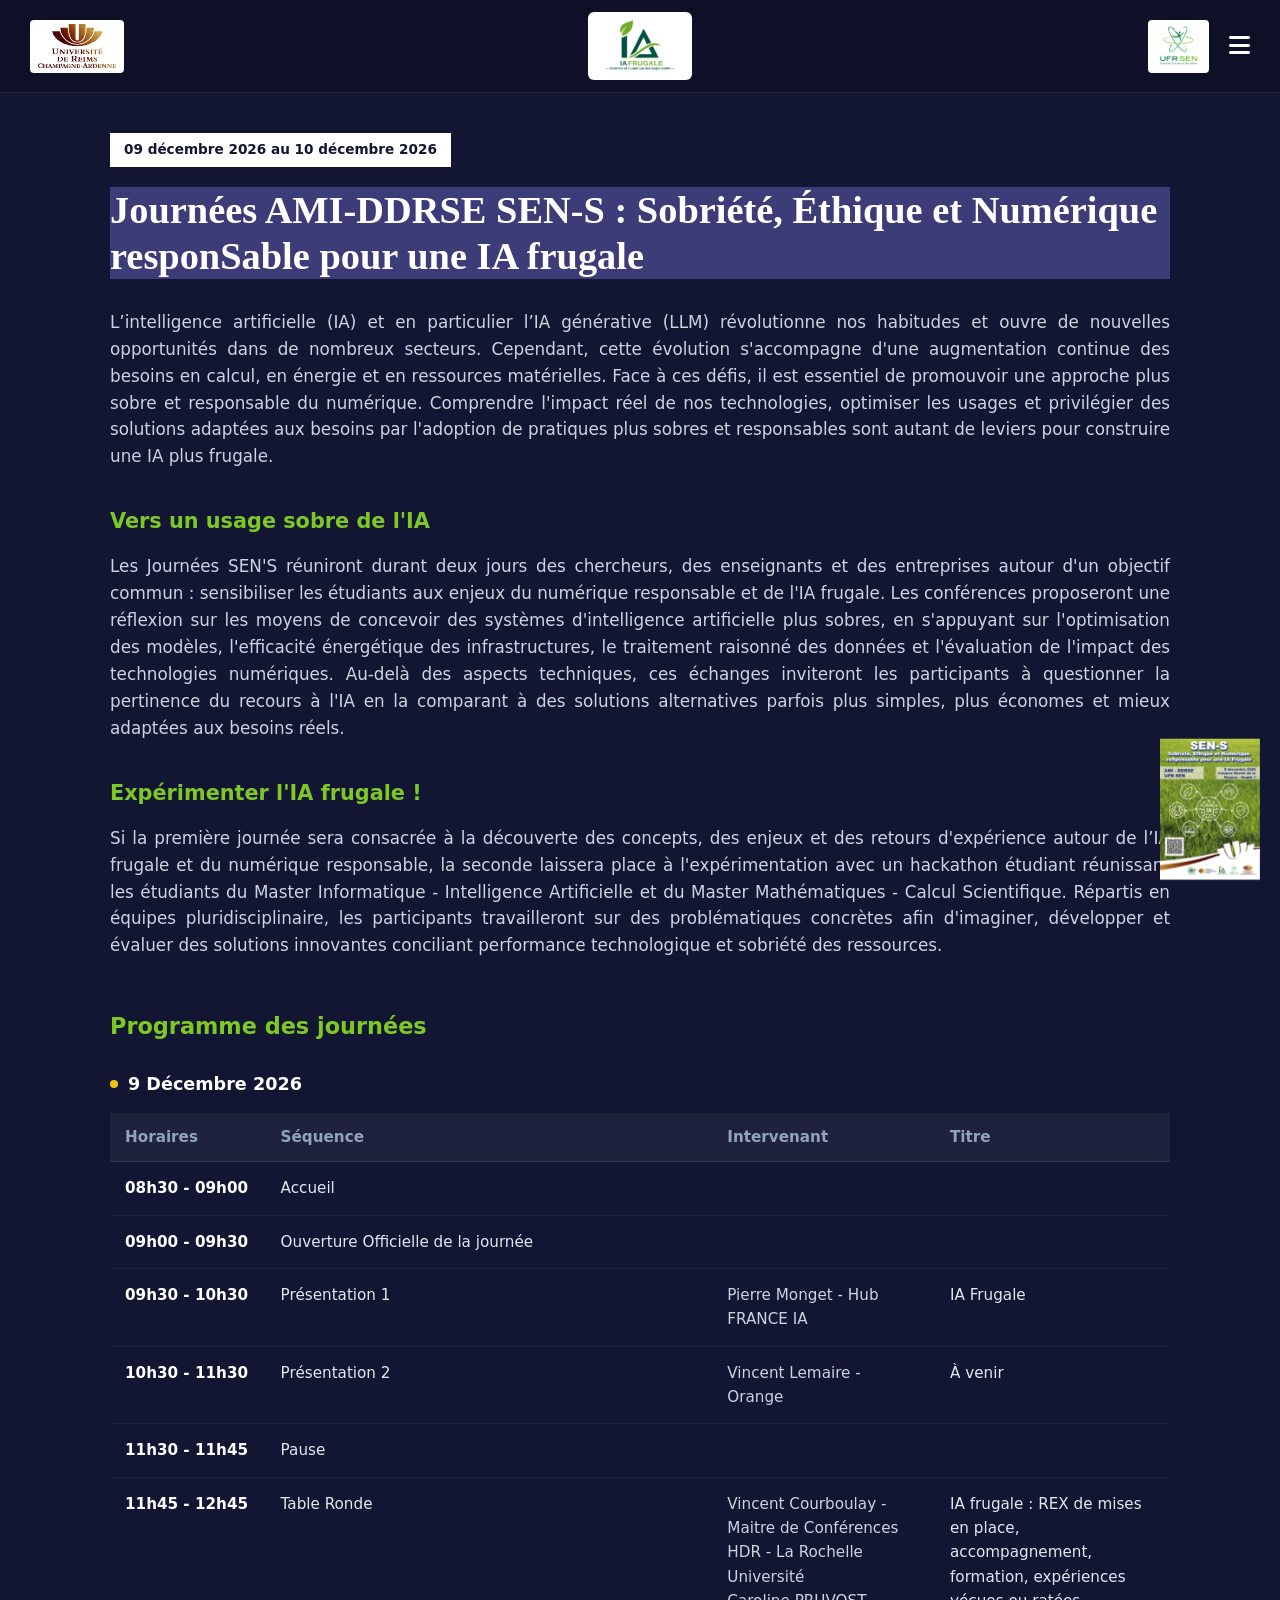
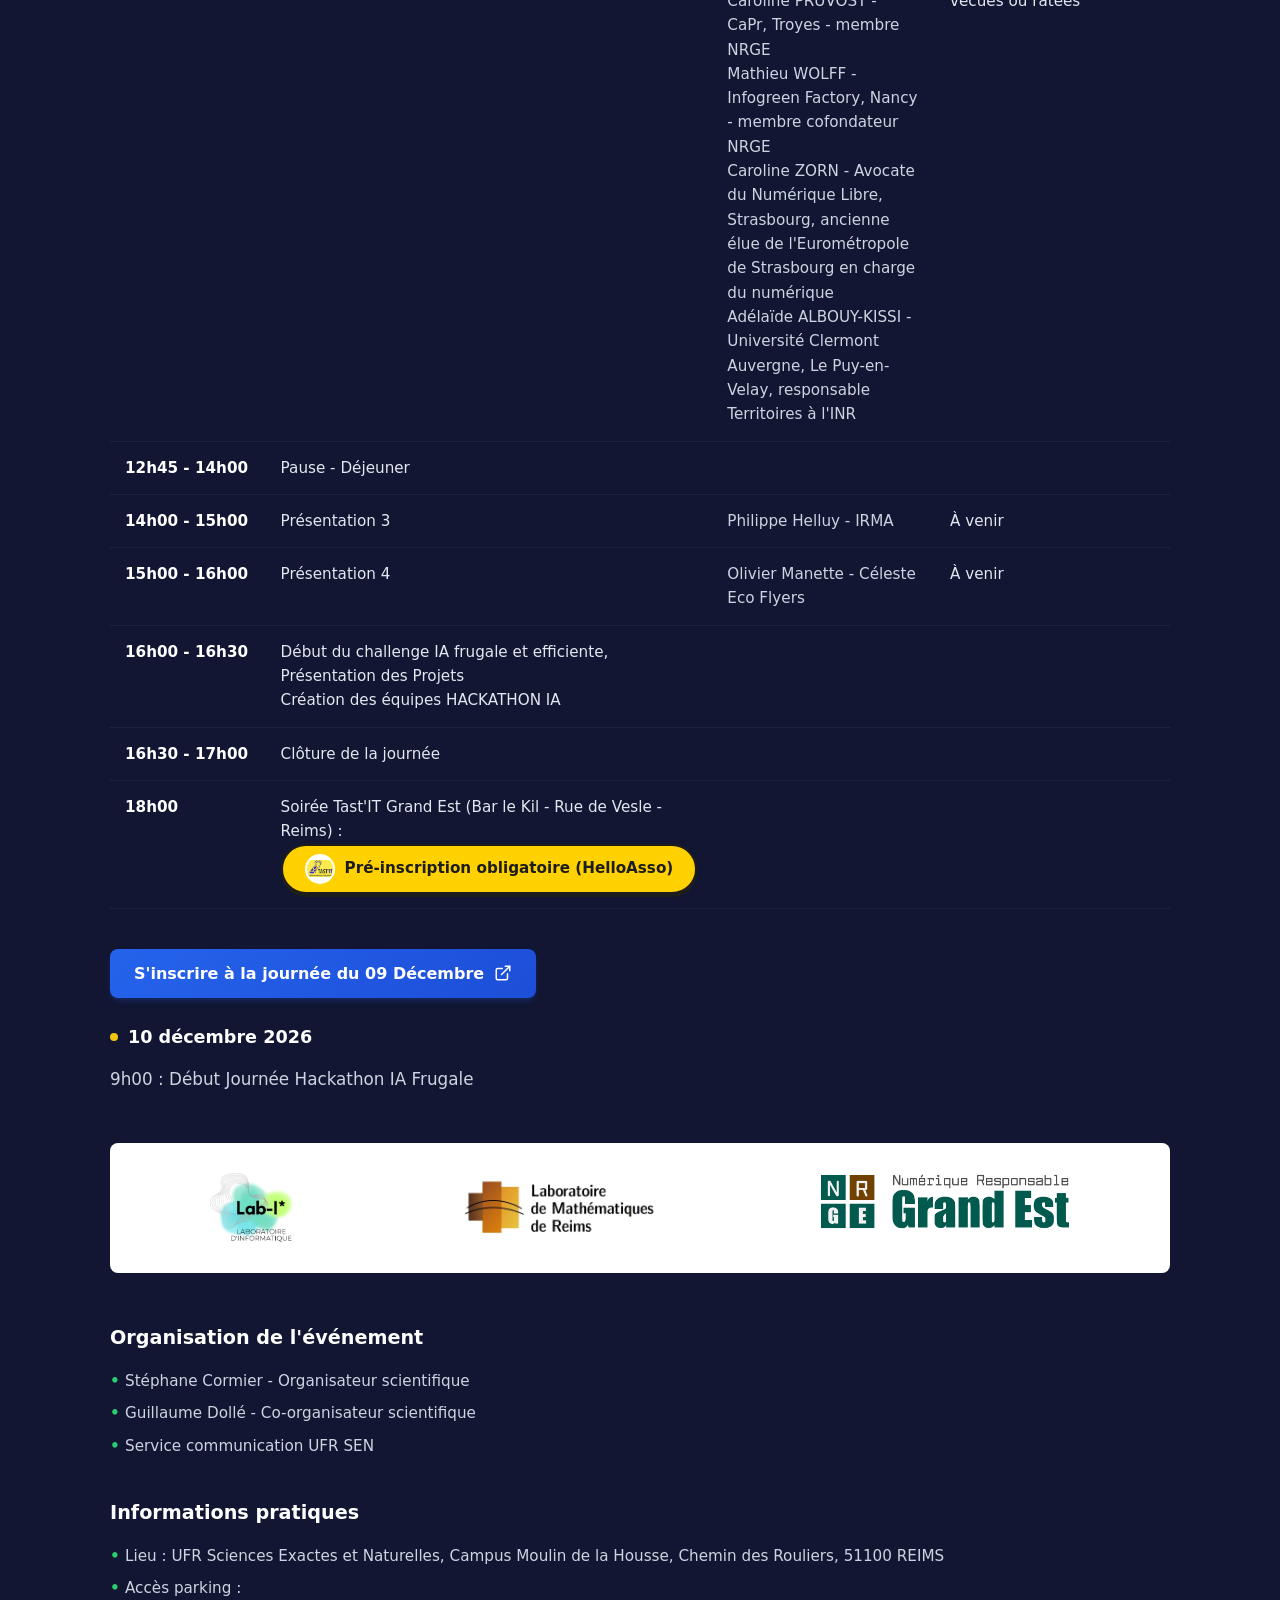
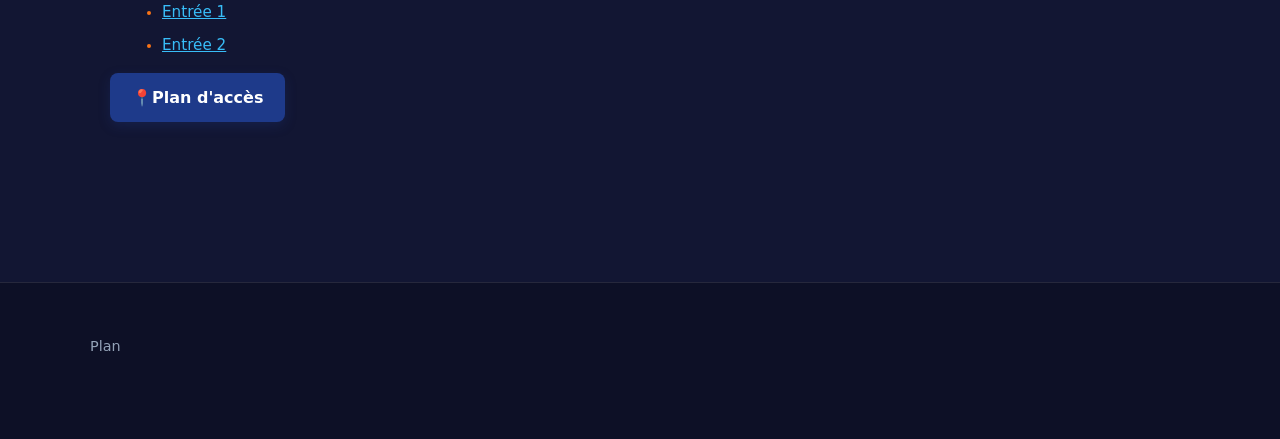
==== index.htm @ c3f1ac91 "Update index.htm" ====
<!DOCTYPE html>
<html lang="fr">
<head>
    <meta charset="UTF-8">
    <meta name="viewport" content="width=device-width, initial-scale=1.0">
    <title>Journées AMI SEN-S : Sobriété, Éthique et Numérique Responsable pour une IA Frugale</title>
    <link rel="stylesheet" href="https://cdnjs.cloudflare.com/ajax/libs/font-awesome/6.4.0/css/all.min.css">
    <link rel="preconnect" href="https://fonts.googleapis.com">
    <link rel="preconnect" href="https://fonts.gstatic.com" crossorigin>
    <link href="https://fonts.googleapis.com/css2?family=Montserrat:wght@700;800&family=Open+Sans:wght@600;700&display=swap" rel="stylesheet">
    
    <link rel="stylesheet" href="style.css">
    <link rel="stylesheet" href="style2.css">
</head>
<body>
 <img src="./9-decembre-2026-projet-sen-s.png" alt="Image animée" class="image-animee">
    <!-- En-tête : Logo URCA avec lien à gauche / Logo UFR SEN avec lien à droite -->
    <header>
 
        <div class="header-left">
            <a href="https://www.univ-reims.fr/" target="_blank" rel="noopener noreferrer" class="logo-link">
                <div class="logo-bg-light">
                    <img src="logoURCA.png" alt="Université de Reims Champagne-Ardenne" class="header-logo">
                </div>
            </a>
        </div>

        <div class="header-center">
            <div class="logo-bg-light">
                <img src="logo_journee.png" alt="IA Frugale - Sobriété et numérique écoresponsable" class="header-logo">
            </div>
        </div>
        
        <div class="header-right">
            <a href="https://www.univ-reims.fr/ufr-sciences-exactes-et-naturelles/" target="_blank" rel="noopener noreferrer" class="logo-link">
                <div class="logo-bg-light">
                    <img src="logoUFR.png" alt="UFR Sciences Exactes et Naturelles" class="header-logo">
                </div>
            </a>
            <div class="menu-icon"><i class="fa-solid fa-bars"></i></div>
        </div>
   
    </header>

    <!-- Fil d'ariane -->
   

    <!-- Contenu Principal -->
    <div class="container">
        <div class="date-badge">09 décembre 2026 au 10 décembre 2026</div>
        
        <h1 style="background-color: #3C3C78; font-family: Quicksand;">Journées AMI-DDRSE SEN-S : Sobriété, Éthique et Numérique responSable pour une IA frugale</h1>

        <p class="intro-text">
        L’intelligence artificielle (IA) et en particulier l’IA générative (LLM) révolutionne nos habitudes et ouvre de nouvelles opportunités dans de nombreux secteurs. Cependant, cette évolution s'accompagne d'une augmentation continue des besoins en calcul, en énergie et en ressources matérielles. Face à ces défis, il est essentiel de promouvoir une approche plus sobre et responsable du numérique. Comprendre l'impact réel de nos technologies, optimiser les usages et privilégier des solutions adaptées aux besoins par l'adoption de pratiques plus sobres et responsables sont autant de leviers pour construire une IA plus frugale.   
        </p>

        <h2 class="section-subtitle">Vers un usage sobre de l'IA</h2>

        <p class="intro-text">
        Les Journées SEN'S réuniront durant deux jours des chercheurs, des enseignants et des entreprises autour d'un objectif commun : sensibiliser les étudiants aux enjeux du numérique responsable et de l'IA frugale. Les conférences proposeront une réflexion sur les moyens de concevoir des systèmes d'intelligence artificielle plus sobres, en s'appuyant sur l'optimisation des modèles, l'efficacité énergétique des infrastructures, le traitement raisonné des données et l'évaluation de l'impact des technologies numériques. Au-delà des aspects techniques, ces échanges inviteront les participants à questionner la pertinence du recours à l'IA en la comparant à des solutions alternatives parfois plus simples, plus économes et mieux adaptées aux besoins réels.

        </p>

        <h2 class="section-subtitle">Expérimenter l'IA frugale !</h2>

        <p class="intro-text">
            Si la première journée sera consacrée à la découverte des concepts, des enjeux et des retours d'expérience autour de l’IA frugale et du numérique responsable, la seconde laissera place à l'expérimentation avec un hackathon étudiant réunissant les étudiants du Master Informatique - Intelligence Artificielle et du Master Mathématiques - Calcul Scientifique. Répartis en équipes pluridisciplinaire, les participants travailleront sur des problématiques concrètes afin d'imaginer, développer et évaluer des solutions innovantes conciliant performance technologique et sobriété des ressources.
        </p>

        <!-- Programme -->
        <h2 class="schedule-title">Programme des journées</h2>

        <div class="day-heading">9 Décembre 2026</div>
        <div class="table-container">
            <table>
                <thead>
                    <tr>
                        <th>Horaires</th>
                        <th>Séquence</th>
                        <th>Intervenant</th>
                        <th>Titre</th>
                    </tr>
                </thead>
                <tbody>
                    <tr>
                        <td class="col-horaires">08h30 - 09h00</td>
                        <td class="col-sequence">Accueil</td>
                        <td class="col-intervenant"></td>
                        <td class="col-titre"></td>
                    </tr>
                    <tr>
                        <td class="col-horaires">09h00 - 09h30</td>
                        <td class="col-sequence">Ouverture Officielle de la journée</td>
                        <td class="col-intervenant"></td>
                        <td class="col-titre"></td>
                    </tr>
                    <tr>
                        <td class="col-horaires">09h30 - 10h30</td>
                        <td class="col-sequence">Présentation 1</td>
                        <td class="col-intervenant">Pierre Monget - Hub FRANCE IA</td>
                        <td class="col-titre">IA Frugale</td>
                    </tr>
                    <tr>
                        <td class="col-horaires">10h30 - 11h30</td>
                        <td class="col-sequence">Présentation 2</td>
                        <td class="col-intervenant">Vincent Lemaire - Orange</td>
                        <td class="col-titre">À venir</td>
                    </tr>
                    <tr>
                        <td class="col-horaires">11h30 - 11h45</td>
                        <td class="col-sequence">Pause</td>
                        <td class="col-intervenant"></td>
                        <td class="col-titre"></td>
                    </tr>
                    <tr>
                        <td class="col-horaires">11h45 - 12h45</td>
                        <td class="col-sequence">Table Ronde</td>
                        <td class="col-intervenant">
                            Vincent Courboulay - Maitre de Conférences HDR  - La Rochelle Université
                            <br>Caroline PRUVOST - CaPr, Troyes - membre NRGE
                            <br>Mathieu WOLFF - Infogreen Factory, Nancy - membre cofondateur NRGE
                            <br>Caroline ZORN - Avocate du Numérique Libre, Strasbourg, ancienne élue de l'Eurométropole de Strasbourg en charge du numérique
                            <br>Adélaïde ALBOUY-KISSI - Université Clermont Auvergne, Le Puy-en-Velay, responsable Territoires à l'INR 
                        </td>
                        <td class="col-titre">IA frugale : REX de mises en place, accompagnement, formation, expériences vécues ou ratées</td>
                    </tr>
                    <tr>
                        <td class="col-horaires">12h45 - 14h00</td>
                        <td class="col-sequence">Pause - Déjeuner</td>
                        <td class="col-intervenant"></td>
                        <td class="col-titre"></td>
                    </tr>
                    <tr>
                        <td class="col-horaires">14h00 - 15h00</td>
                        <td class="col-sequence">Présentation 3</td>
                        <td class="col-intervenant">Philippe Helluy - IRMA</td>
                        <td class="col-titre">À venir</td>
                    </tr>
                    <tr>
                        <td class="col-horaires">15h00 - 16h00</td>
                        <td class="col-sequence">Présentation 4</td>
                        <td class="col-intervenant">Olivier Manette - Céleste Eco Flyers</td>
                        <td class="col-titre">À venir</td>
                    </tr>
                    <tr>
                        <td class="col-horaires">16h00 - 16h30</td>
                        <td class="col-sequence">Début du challenge IA frugale et efficiente, Présentation des Projets<br>Création des équipes HACKATHON IA</td>
                        <td class="col-intervenant"></td>
                        <td class="col-titre"></td>
                    </tr>
                    <tr>
                        <td class="col-horaires">16h30 - 17h00</td>
                        <td class="col-sequence">Clôture de la journée</td>
                        <td class="col-intervenant"></td>
                        <td class="col-titre"></td>
                    </tr>
                    <tr>
                        <td class="col-horaires">18h00</td>
                        <td class="col-sequence">Soirée Tast'IT Grand Est (Bar le Kil - Rue de Vesle - Reims) : 
                        

<a href="https://www.helloasso.com/associations/time-for-a-sustainable-it/evenements/tast-it-grand-est-3"
     target="_blank"
     rel="noopener noreferrer"
     class="btn-tastit">
    <img src="./girafe-tastit.png" alt="Mascotte girafe Tast'IT">
       <span class="btn-tastit-sub">Pré-inscription obligatoire (HelloAsso)</span>
  </a>
                            
                        <td class="col-intervenant"></td>
                        <td class="col-titre"></td>
                    </tr>
                </tbody>
            </table>
        </div>
<a href="https://enquete.univ-reims.fr/limesurvey/index.php/448186?lang=fr" 
   target="_blank" 
   rel="noopener noreferrer" 
   class="btn-enquete">
   <span>S'inscrire à la journée du 09 Décembre</span>
   <svg xmlns="http://www.w3.org/2000/svg" width="18" height="18" viewBox="0 0 24 24" fill="none" stroke="currentColor" stroke-width="2" stroke-linecap="round" stroke-linejoin="round">
     <path d="M18 13v6a2 2 0 0 1-2 2H5a2 2 0 0 1-2-2V8a2 2 0 0 1 2-2h6"></path>
     <polyline points="15 3 21 3 21 9"></polyline>
     <line x1="10" y1="14" x2="21" y2="3"></line>
   </svg>
</a>

        
 <div class="day-heading">10 décembre 2026</div>
        <p class="intro-text" style="margin-bottom: 30px;">9h00 : Début Journée Hackathon IA Frugale</p>
        <!-- Section Partenaires -->
        <div class="partners-section">
            <img src="logolabi.png" alt="Lab-I* Laboratoire d'Informatique" class="partner-logo">
            <img src="logolmr.jpg" alt="Laboratoire de Mathématiques de Reims" class="partner-logo">
            <img src="logoNRGE.png" alt="Numérique Responsable Grand Est" class="partner-logo">
        </div>

       

        <!-- Section Organisation -->
        <div class="org-section">
            <h3>Organisation de l'événement</h3>
            <ul>
                <li>Stéphane Cormier - Organisateur scientifique</li>
                <li>Guillaume Dollé - Co-organisateur scientifique</li>
                <li>Service communication UFR SEN</li>
            </ul>
        </div>
  
   <div class="org-section">
     <h3>Informations pratiques</h3>
      <ul> 
          <li>Lieu : UFR Sciences Exactes et Naturelles, Campus Moulin de la Housse, Chemin des Rouliers, 51100 REIMS</li>
          <li>Accès parking : 
          <ul class="liste-parking">
                  <li><a href = "https://maps.app.goo.gl/YsEY8Cx8yg6UQofa6" 
                          target="_blank" 
                          rel="noopener noreferrer">
                        Entrée 1</a> </li>
                  <li><a href = "https://maps.app.goo.gl/b4eUsHEnanVNLaHU6" 
                          target="_blank" 
                          rel="noopener noreferrer">
                        Entrée 2</a> </li>
              </ul>    
          </li>
      </ul>

      <div style="margin-top: 16px; margin-bottom: 24px;">
            <a 
                href="https://maps.app.goo.gl/tg1sEZg2FBf4mPJr6"
                target="_blank" 
                rel="noopener noreferrer" 
                class="btn-plan-acces"
            > 📍Plan d'accès </a>
      </div>
      
 </div>
      </div>
    <!-- Pied de page -->
    <footer>
        <div class="footer-content">
            <div class="footer-col">
                <ul>
                    <!--<li><a href="#">Contact</a></li>-->
                    <li><a target="_blank"
                    href="https://www.univ-reims.fr/ufrsciences/media-files/51097/plan-masse-moulin-de-la-housse-31_08_23.pdf" title="Plan">Plan</a></li>
                    <!--<li><a href="#">Organigramme</a></li>
                    <li><a href="#">Mentions Légales</a></li>-->
                </ul>
            </div>
            <div class="footer-col">
                <ul>
                 <!--   <li><a href="#">Accessibilité</a></li>
                    <li><a href="#">Cookies</a></li>
                    <li><a href="#">Gérer les cookies</a></li>
                    <li><a href="#">Données personnelles</a></li>  -->
                </ul>
            </div>
             <!--<div class="footer-col social-col">
               <div class="social-title">Suivez-nous</div>
                <div class="social-icons">
                    <a href="#" aria-label="Facebook"><i class="fa-brands fa-facebook-f"></i></a>
                    <a href="#" aria-label="Instagram"><i class="fa-brands fa-instagram"></i></a>
                    <a href="#" aria-label="LinkedIn"><i class="fa-brands fa-linkedin-in"></i></a> 
                </div>
            </div> -->
        </div>
       
    </footer>

</body>
</html>
---- style.css ----
:root {
    --bg-dark: #121633;
    --bg-darker: #0d1026;
    --accent-green: #2ecc71;
    --accent-emerald: #10b981;
    --text-light: #ffffff;
    --text-gray: #cbd5e1;
}

* {
    margin: 0;
    padding: 0;
    box-sizing: border-box;
    font-family: system-ui, -apple-system, BlinkMacSystemFont, "Segoe UI", Roboto, Oxygen, Ubuntu, Cantarell, sans-serif;
}

body {
    background-color: var(--bg-dark);
    color: var(--text-light);
    line-height: 1.6;
}

/* En-tête : Logo URCA à gauche / Contenu au centre / Logo UFR SEN à droite */
header {
    background-color: var(--bg-darker);
    padding: 12px 30px;
    display: grid;
    grid-template-columns: 1fr auto 1fr;
    align-items: center;
    gap: 20px;
    border-bottom: 1px solid rgba(255, 255, 255, 0.1);
}

.header-left {
    display: flex;
    align-items: center;
    justify-self: start;
}

.header-center {
    display: flex;
    align-items: center;
    justify-content: center;
    text-align: center;
}

.header-right {
    display: flex;
    align-items: center;
    justify-self: end;
    gap: 20px;
}

/* Styles pour les liens sur les logos */
.logo-link {
    display: inline-block;
    text-decoration: none;
    transition: transform 0.2s ease, opacity 0.2s ease;
}

.logo-link:hover {
    transform: scale(1.03);
    opacity: 0.95;
}

.header-logo {
    height: 45px;
    width: auto;
    object-fit: contain;
}

/* Conteneur blanc pour les logos */
.logo-bg-light {
    background-color: #ffffff;
    padding: 4px 8px;
    border-radius: 4px;
    display: flex;
    align-items: center;
}

.header-center .logo-bg-light {
    padding: 6px 10px;
    border-radius: 6px;
}

.header-center .header-logo {
    height: 56px;
    width: auto;
    object-fit: contain;
}




.menu-icon {
    font-size: 1.5rem;
    cursor: pointer;
    color: var(--text-light);
}




/* Fil d'ariane */
.breadcrumb {
    background-color: var(--bg-darker);
    padding: 10px 30px;
    font-size: 0.85rem;
    color: #94a3b8;
    border-bottom: 1px solid rgba(255, 255, 255, 0.05);
}

.breadcrumb a {
    color: #94a3b8;
    text-decoration: none;
}

.breadcrumb a:hover {
    text-decoration: underline;
}

/* Conteneur principal */
.container {
    max-width: 1100px;
    margin: 0 auto;
    padding: 40px 20px;
}

/* Badge Date */
.date-badge {
    background-color: #ffffff;
    color: var(--bg-dark);
    padding: 6px 14px;
    font-size: 0.85rem;
    font-weight: 700;
    display: inline-block;
    margin-bottom: 20px;
}

/* Titres */
h1 {
    font-size: 2.4rem;
    font-weight: 800;
    line-height: 1.2;
    margin-bottom: 30px;
    color: var(--text-light);
}

.intro-text {
    font-size: 1.05rem;
    color: var(--text-gray);
    margin-bottom: 25px;
    text-align: justify;
}

h2.section-subtitle {
    font-size: 1.3rem;
    color: #7ec826;
    margin: 35px 0 15px 0;
    font-weight: 700;
}

/* Programme */
.schedule-title {
    color: #7ec826;
    font-size: 1.4rem;
    margin: 50px 0 20px 0;
    font-weight: 700;
}

.day-heading {
    font-size: 1.1rem;
    margin: 25px 0 15px 0;
    color: #ffffff;
    font-weight: 600;
    display: flex;
    align-items: center;
    gap: 10px;
}

.day-heading::before {
    content: "";
    display: inline-block;
    width: 8px;
    height: 8px;
    background-color: #f1c40f; /* Jaune */
    border-radius: 50%;
}

/* Tableau */
.table-container {
    width: 100%;
    overflow-x: auto;
    margin-bottom: 40px;
}

table {
    width: 100%;
    border-collapse: collapse;
    text-align: left;
    font-size: 0.95rem;
}

th {
    background-color: rgba(255, 255, 255, 0.05);
    color: #94a3b8;
    padding: 12px 15px;
    font-weight: 600;
    border-bottom: 1px solid rgba(255, 255, 255, 0.1);
}

td {
    padding: 14px 15px;
    border-bottom: 1px solid rgba(255, 255, 255, 0.05);
    vertical-align: top;
    color: #e2e8f0;
}

tr:hover td {
    background-color: rgba(255, 255, 255, 0.02);
}

.col-horaires {
    white-space: nowrap;
    font-weight: 600;
    color: var(--text-light);
    width: 15%;
}

.col-sequence {
    width: 25%;
}

.col-intervenant {
    width: 30%;
    color: #cbd5e1;
}

.col-titre {
    width: 30%;
}

/* Section Partenaires */
.partners-section {
    display: flex;
    justify-content: space-around;
    align-items: center;
    background-color: #ffffff;
    padding: 30px;
    border-radius: 8px;
    margin: 50px 0;
    gap: 20px;
    flex-wrap: wrap;
}

.partner-logo {
    max-height: 70px;
    width: auto;
    object-fit: contain;
}

/* Organisation */
.org-section {
    margin: 40px 0;
}

.org-section h3 {
    font-size: 1.2rem;
    margin-bottom: 15px;
    color: var(--text-light);
}

.org-section ul {
    list-style-type: none;
    padding-left: 0;
}

.org-section li {
    margin-bottom: 8px;
    color: var(--text-gray);
    font-size: 0.95rem;
}

.org-section li::before {
    content: "• ";
    color: var(--accent-green);
    font-weight: bold;
}

.org-section ul.liste-parking {
    list-style-type: disc;
    list-style-position: outside;
    padding-left: 36px;
    margin-left: 16px;
}

.org-section ul.liste-parking li {
    display: list-item;
}

.org-section ul.liste-parking li::marker {
    color: #f97316; /* Petite puce orange */
    font-size: 0.9em;
}

.org-section ul.liste-parking li::before {
    content: none;
}

.org-section ul.liste-parking a {
    color: #38bdf8;
    text-decoration: underline;
}

.org-section ul.liste-parking a:hover {
    color: #ffffff;
}

/* Boutons */
.btn-enquete {
    display: inline-flex;
    align-items: center;
    gap: 10px;
    background: linear-gradient(135deg, #2563eb 0%, #1d4ed8 100%);
    color: #ffffff !important;
    font-size: 16px;
    font-weight: 600;
    text-decoration: none !important;
    padding: 12px 24px;
    border-radius: 8px;
    box-shadow: 0 4px 6px -1px rgba(37, 99, 235, 0.2), 0 2px 4px -1px rgba(37, 99, 235, 0.1);
    transition: all 0.25s ease;
}

.btn-enquete:hover {
    background: linear-gradient(135deg, #1d4ed8 0%, #1e40af 100%);
    transform: translateY(-2px);
    box-shadow: 0 10px 15px -3px rgba(37, 99, 235, 0.3), 0 4px 6px -2px rgba(37, 99, 235, 0.15);
}

.btn-enquete:active {
    transform: translateY(0);
}

.btn-enquete svg {
    transition: transform 0.25s ease;
}

.btn-enquete:hover svg {
    transform: translate(2px, -2px);
}

.btn-plan-acces {
    display: inline-flex;
    align-items: center;
    gap: 8px;
    padding: 12px 22px;
    background-color: #1e3a8a;
    color: #ffffff;
    font-size: 1rem;
    font-weight: 600;
    text-decoration: none;
    border-radius: 8px;
    box-shadow: 0 4px 12px rgba(30, 58, 138, 0.25);
    transition: transform 0.15s ease, background-color 0.2s ease, box-shadow 0.2s ease;
}

.btn-plan-acces:hover {
    background-color: #172554;
    transform: translateY(-2px);
    box-shadow: 0 6px 16px rgba(30, 58, 138, 0.35);
}

.btn-plan-acces:active {
    transform: translateY(0);
}

/* Pied de page */
footer {
    background-color: var(--bg-darker);
    padding: 50px 30px 30px 30px;
    border-top: 1px solid rgba(255, 255, 255, 0.1);
    margin-top: 80px;
}

.footer-content {
    max-width: 1100px;
    margin: 0 auto;
    display: grid;
    grid-template-columns: 1fr 1fr 1fr;
    gap: 40px;
    margin-bottom: 40px;
}

.footer-col ul {
    list-style: none;
}

.footer-col li {
    margin-bottom: 10px;
}

.footer-col a {
    color: #94a3b8;
    text-decoration: none;
    font-size: 0.9rem;
    transition: color 0.2s;
}

.footer-col a:hover {
    color: var(--text-light);
    text-decoration: underline;
}

.social-col {
    display: flex;
    flex-direction: column;
    align-items: flex-end;
}

.social-title {
    font-size: 0.9rem;
    color: #94a3b8;
    margin-bottom: 15px;
}

.social-icons {
    display: flex;
    gap: 12px;
}

.social-icons a {
    display: inline-flex;
    justify-content: center;
    align-items: center;
    width: 36px;
    height: 36px;
    background-color: #212852;
    color: #ffffff;
    border-radius: 50%;
    text-decoration: none;
    font-size: 0.9rem;
    transition: background-color 0.2s;
}

.social-icons a:hover {
    background-color: var(--accent-green);
    color: var(--bg-dark);
}

.footer-bottom {
    text-align: center;
    font-size: 0.8rem;
    color: #64748b;
    border-top: 1px solid rgba(255, 255, 255, 0.05);
    padding-top: 20px;
}

/* Responsive */
@media (max-width: 768px) {
    header {
        grid-template-columns: 1fr;
        justify-items: center;
        text-align: center;
        padding: 15px 20px;
    }
    .header-left,
    .header-right {
        justify-self: center;
    }
    .footer-content {
        grid-template-columns: 1fr;
        gap: 20px;
    }
    .social-col {
        align-items: flex-start;
    }
    h1 {
        font-size: 1.8rem;
    }
}
---- style2.css ----
body {
      margin: 0;
      min-height: 100vh;
      font-family: sans-serif;
      overflow-x: hidden; /* Évite l'apparition d'une barre de défilement horizontale */
    }

    .image-animee {
      position: fixed;
      width: 250px; /*150px; /* Largeur de votre image */
      height: auto;
      z-index: 1000;

      /* Durée totale de 3s pour bien voir les deux étapes du L */
      animation: trajectoireEnL 4s ease-in-out forwards;
    }
 @media (max-width: 1366px) {
        .image-animee {
          width: 100px;
        }
      }

  @media (max-width: 768px) {
        .image-animee {
          width: 80px;
        }
      }


    @keyframes trajectoireEnL {
      /* ÉTAPE 1 : Départ tout en haut au centre (hors écran) */
      0% {
        top: 0;
        left: 50%;
        transform: translate(-50%, -100%);
        opacity: 0;
      }
      10% {
        opacity: 1;
      }

      /* ÉTAPE 2 : Arrivée en bas, toujours au centre (le coin du L) */
      55% {
        top: calc(100vh - 20px); /* Descend tout en bas (à 20px du bord) */
        left: 50%;               /* Reste parfaitement centrée horizontalement */
        transform: translate(-50%, -100%);
        opacity: 1;
      }

      /* ÉTAPE 3 : Glissement vers la droite tout en restant en bas */
      100% {
        top: calc(100vh - 20px); /* Reste tout en bas */
        left: calc(100vw - 20px); /* Va jusqu'au bord droit (à 20px du bord) */
        transform: translate(-100%, -100%); /* Cale le coin droit de l'image */
        opacity: 1;
      }
    }
.tastit-row {
    display: inline-flex;
    align-items: center;
    gap: 14px;
    white-space: nowrap;
  }

  .btn-tastit {
    display: inline-flex;
    align-items: center;
    justify-content: center;
    gap: 10px;
    padding: 8px 22px;
    min-width: max-content;
    white-space: nowrap; /* Empêche le texte du bouton de passer sur 2 lignes */
    background-color: #FFD100;
    color: #1D1D1B;
    font-family: 'Montserrat', 'Open Sans', sans-serif;
    font-weight: 800;
    font-size: 0.95rem;
    line-height: 1;
    text-decoration: none;
    border-radius: 50px;
    border: 2px solid #1D1D1B;
    box-shadow: 0 3px 0 #1D1D1B;
    transition: transform 0.15s ease, background-color 0.15s ease, box-shadow 0.15s ease;
  }

  .btn-tastit:hover,
  .btn-tastit:focus-visible {
    background-color: #FFE047;
    transform: translateY(-1px);
    box-shadow: 0 4px 0 #1D1D1B;
    color: #1D1D1B;
    text-decoration: none;
  }

  .btn-tastit:active {
    transform: translateY(2px);
    box-shadow: 0 1px 0 #1D1D1B;
  }

  .btn-tastit img {
    width: 30px;
    height: 30px;
    object-fit: contain;
    border-radius: 50%;
    background-color: #FFFFFF;
    padding: 2px;
    flex-shrink: 0;
  }

  /* Sur très petit écran (mobile), autorise le retour à la ligne pour ne pas casser le tableau */
  @media (max-width: 640px) {
    .tastit-row {
      flex-wrap: wrap;
      white-space: normal;
    }
  }
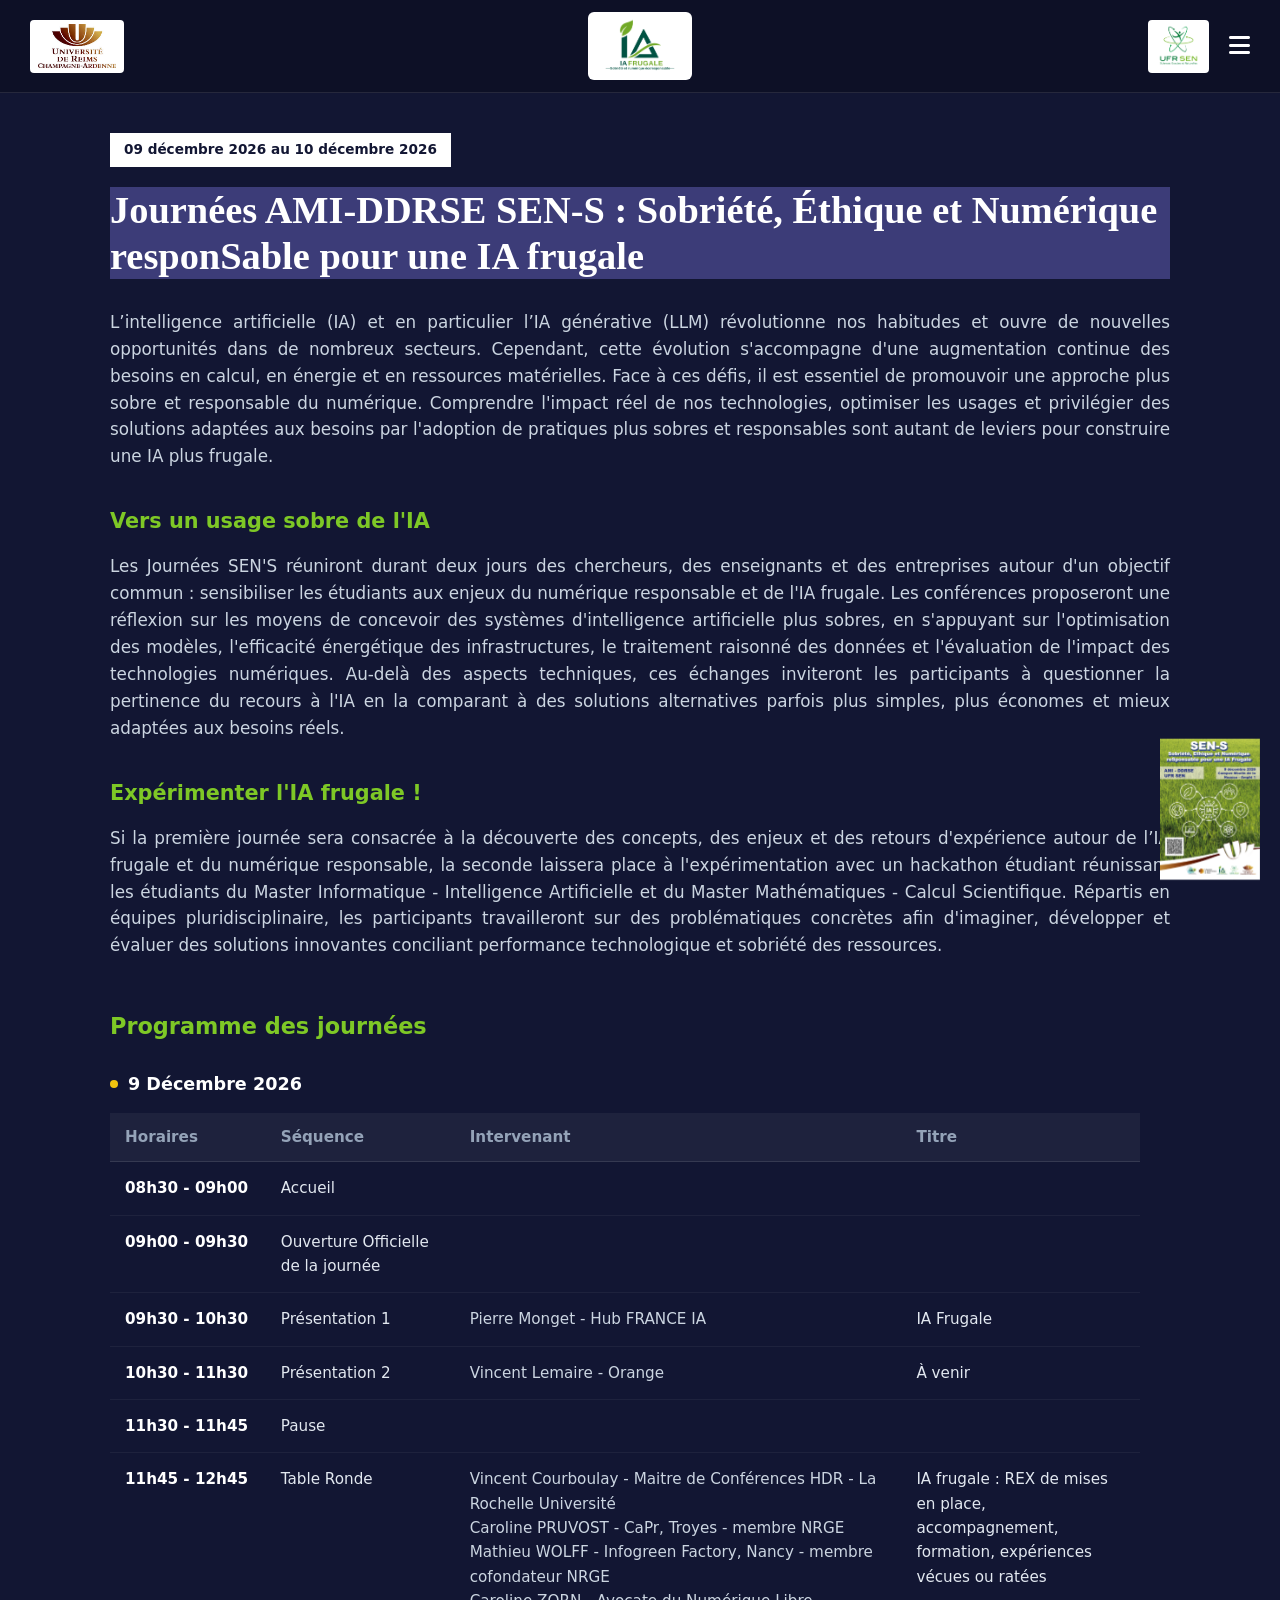
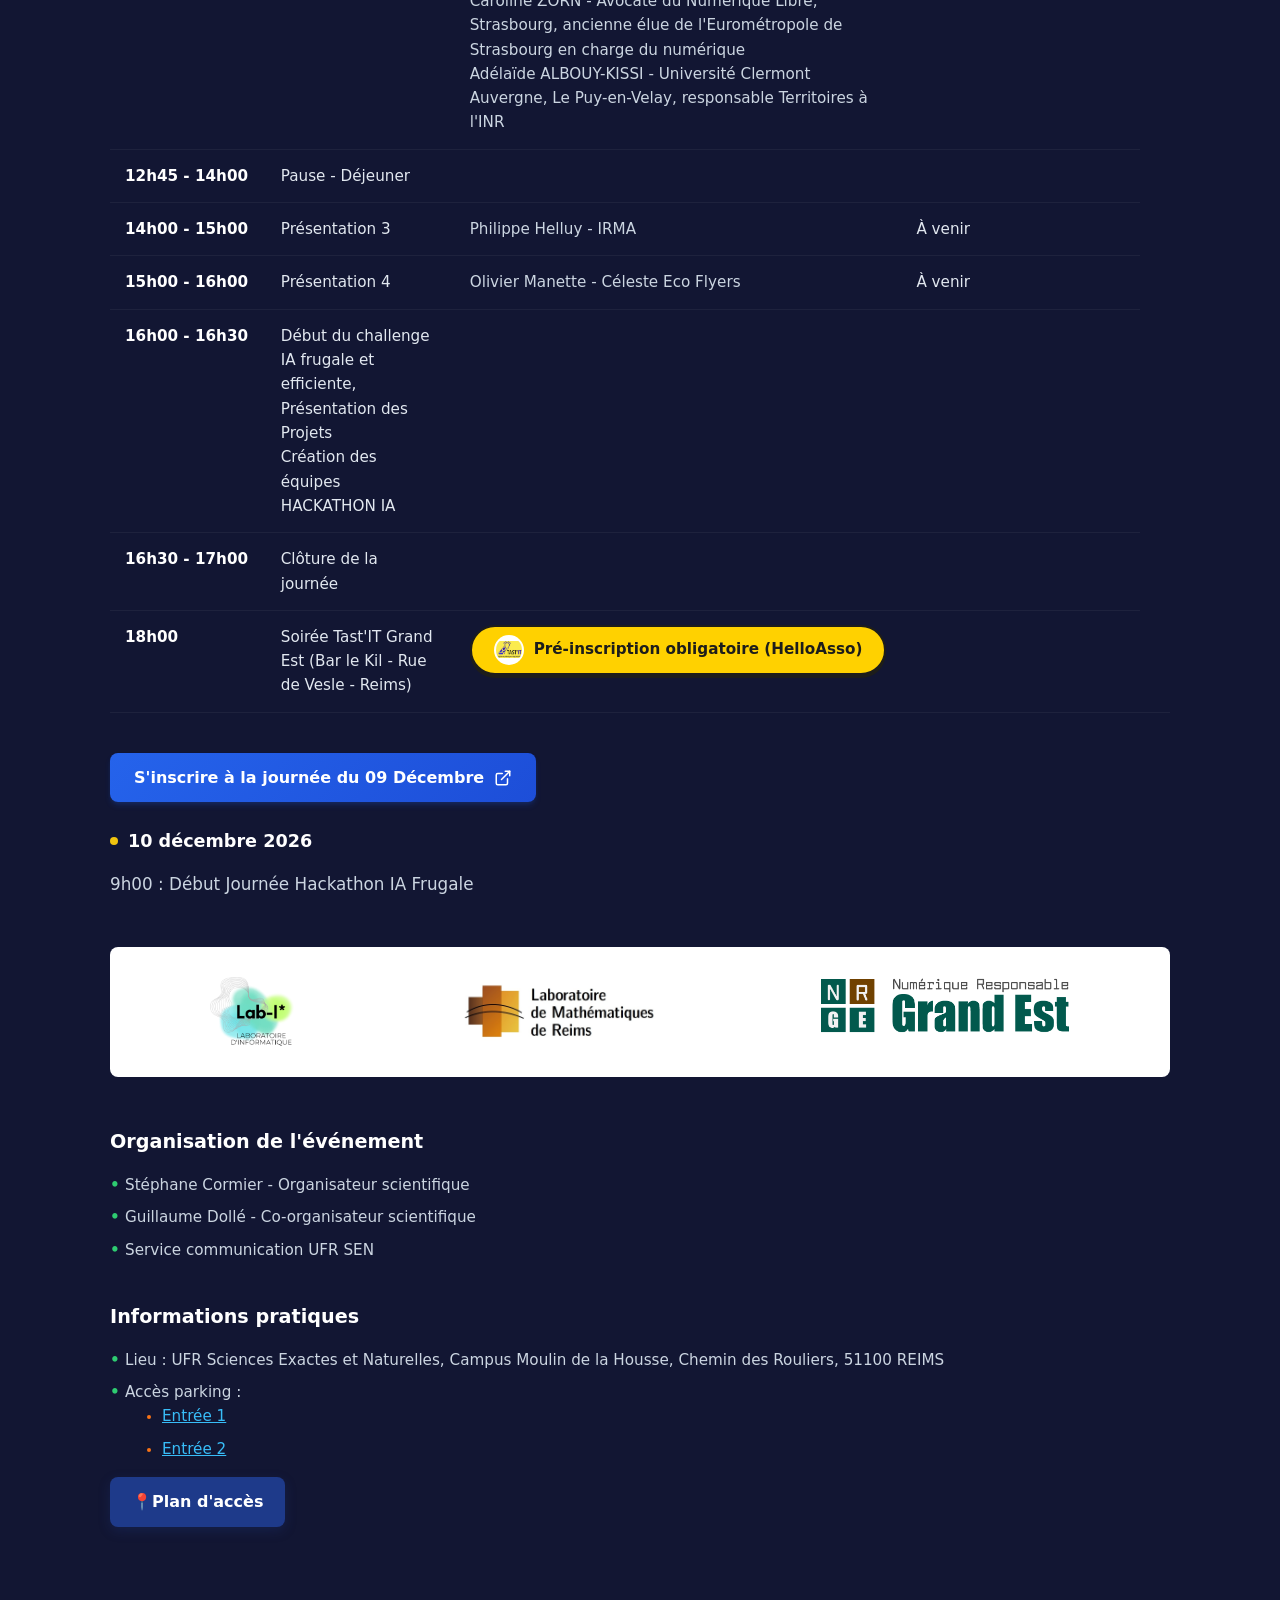
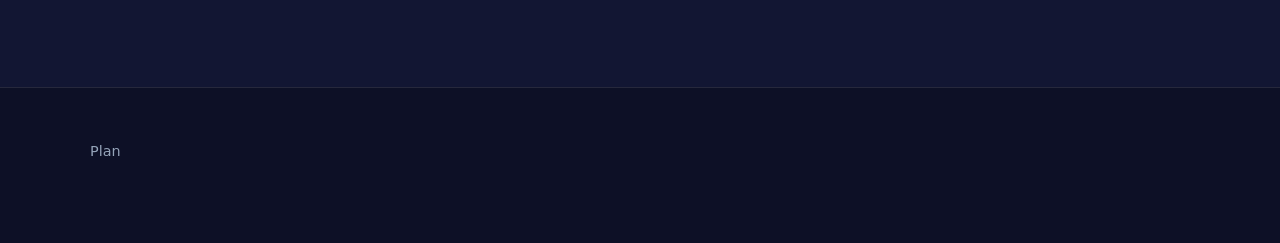
==== commit 70582d65: "Update index.htm" ====
--- a/index.htm
+++ b/index.htm
@@ -157,7 +157,7 @@
                     </tr>
                     <tr>
                         <td class="col-horaires">18h00</td>
-                        <td class="col-sequence">Soirée Tast'IT Grand Est (Bar le Kil - Rue de Vesle - Reims) : 
+                        <td class="col-sequence">Soirée Tast'IT Grand Est (Bar le Kil - Rue de Vesle - Reims) </td><td>
                         
 
 <a href="https://www.helloasso.com/associations/time-for-a-sustainable-it/evenements/tast-it-grand-est-3"
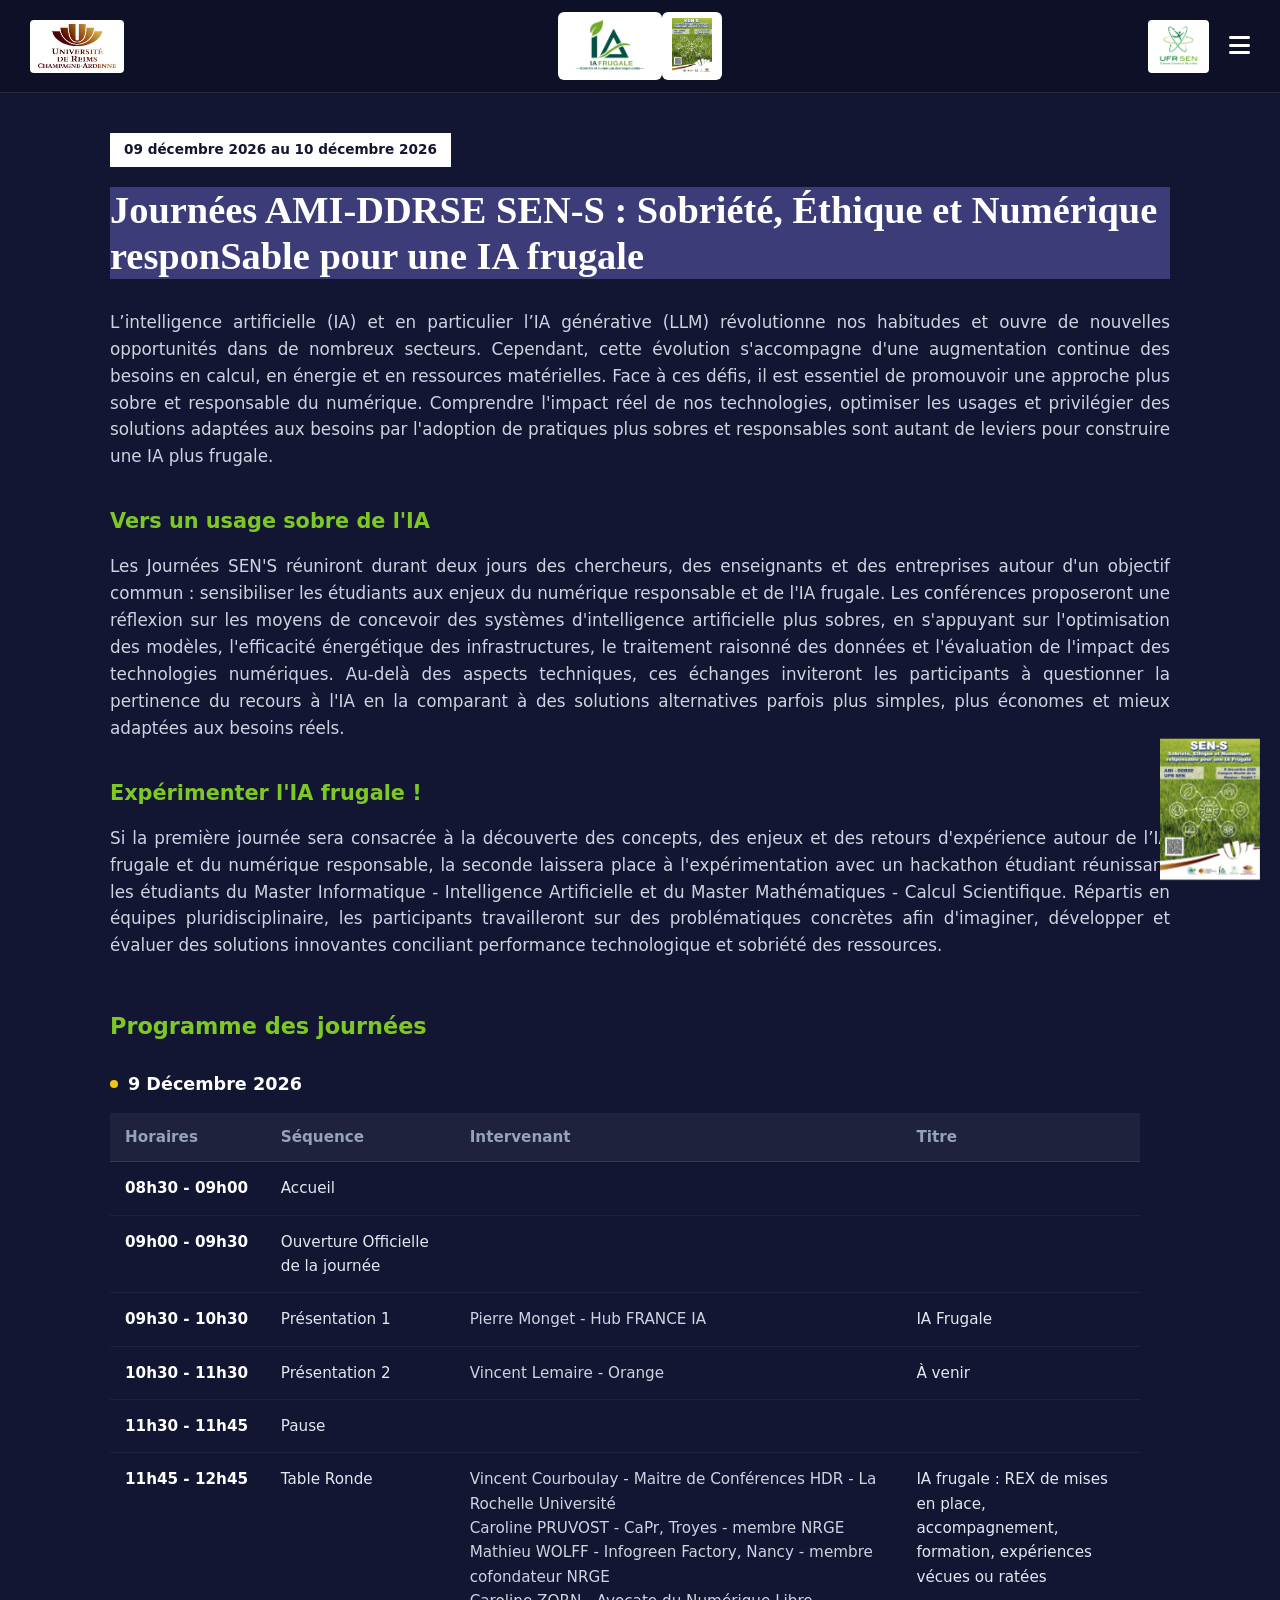
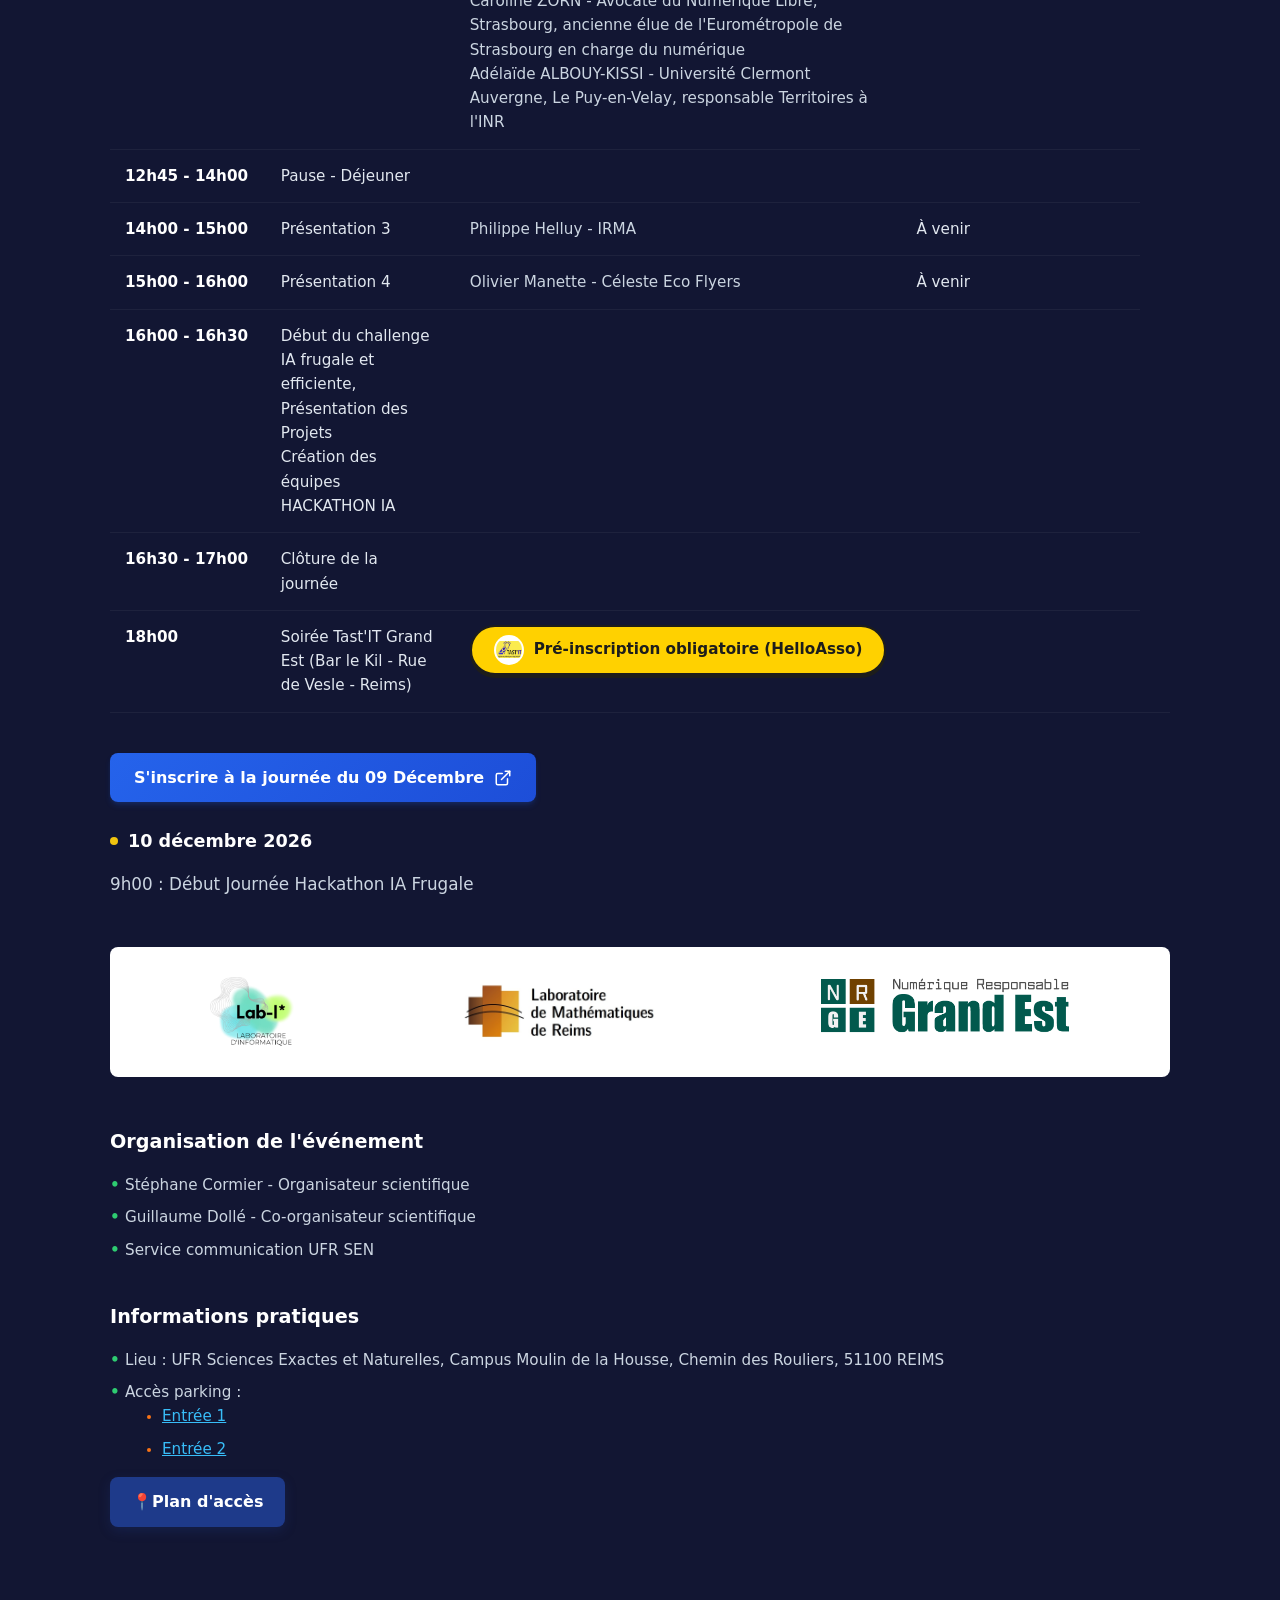
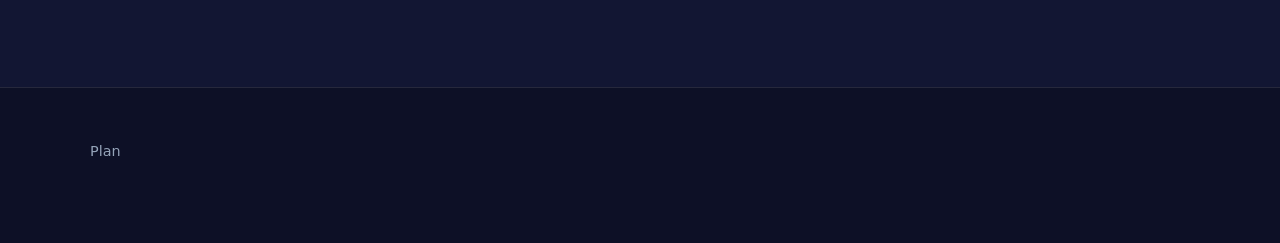
==== commit b6047b05: "Update index.htm" ====
--- a/index.htm
+++ b/index.htm
@@ -27,8 +27,12 @@
 
         <div class="header-center">
             <div class="logo-bg-light">
-                <img src="logo_journee.png" alt="IA Frugale - Sobriété et numérique écoresponsable" class="header-logo">
-            </div>
+                <img src="logo_journee.png" alt="IA Frugale - Sobriété et numérique écoresponsable" class="header-logo">         
+            </div>
+            <div class="logo-bg-light">
+                <img src="./9-decembre-2026-projet-sen-s.png" alt="Projet SEN-S - 9 décembre 2026" class="header-logo">
+            </div>
+    
         </div>
         
         <div class="header-right">
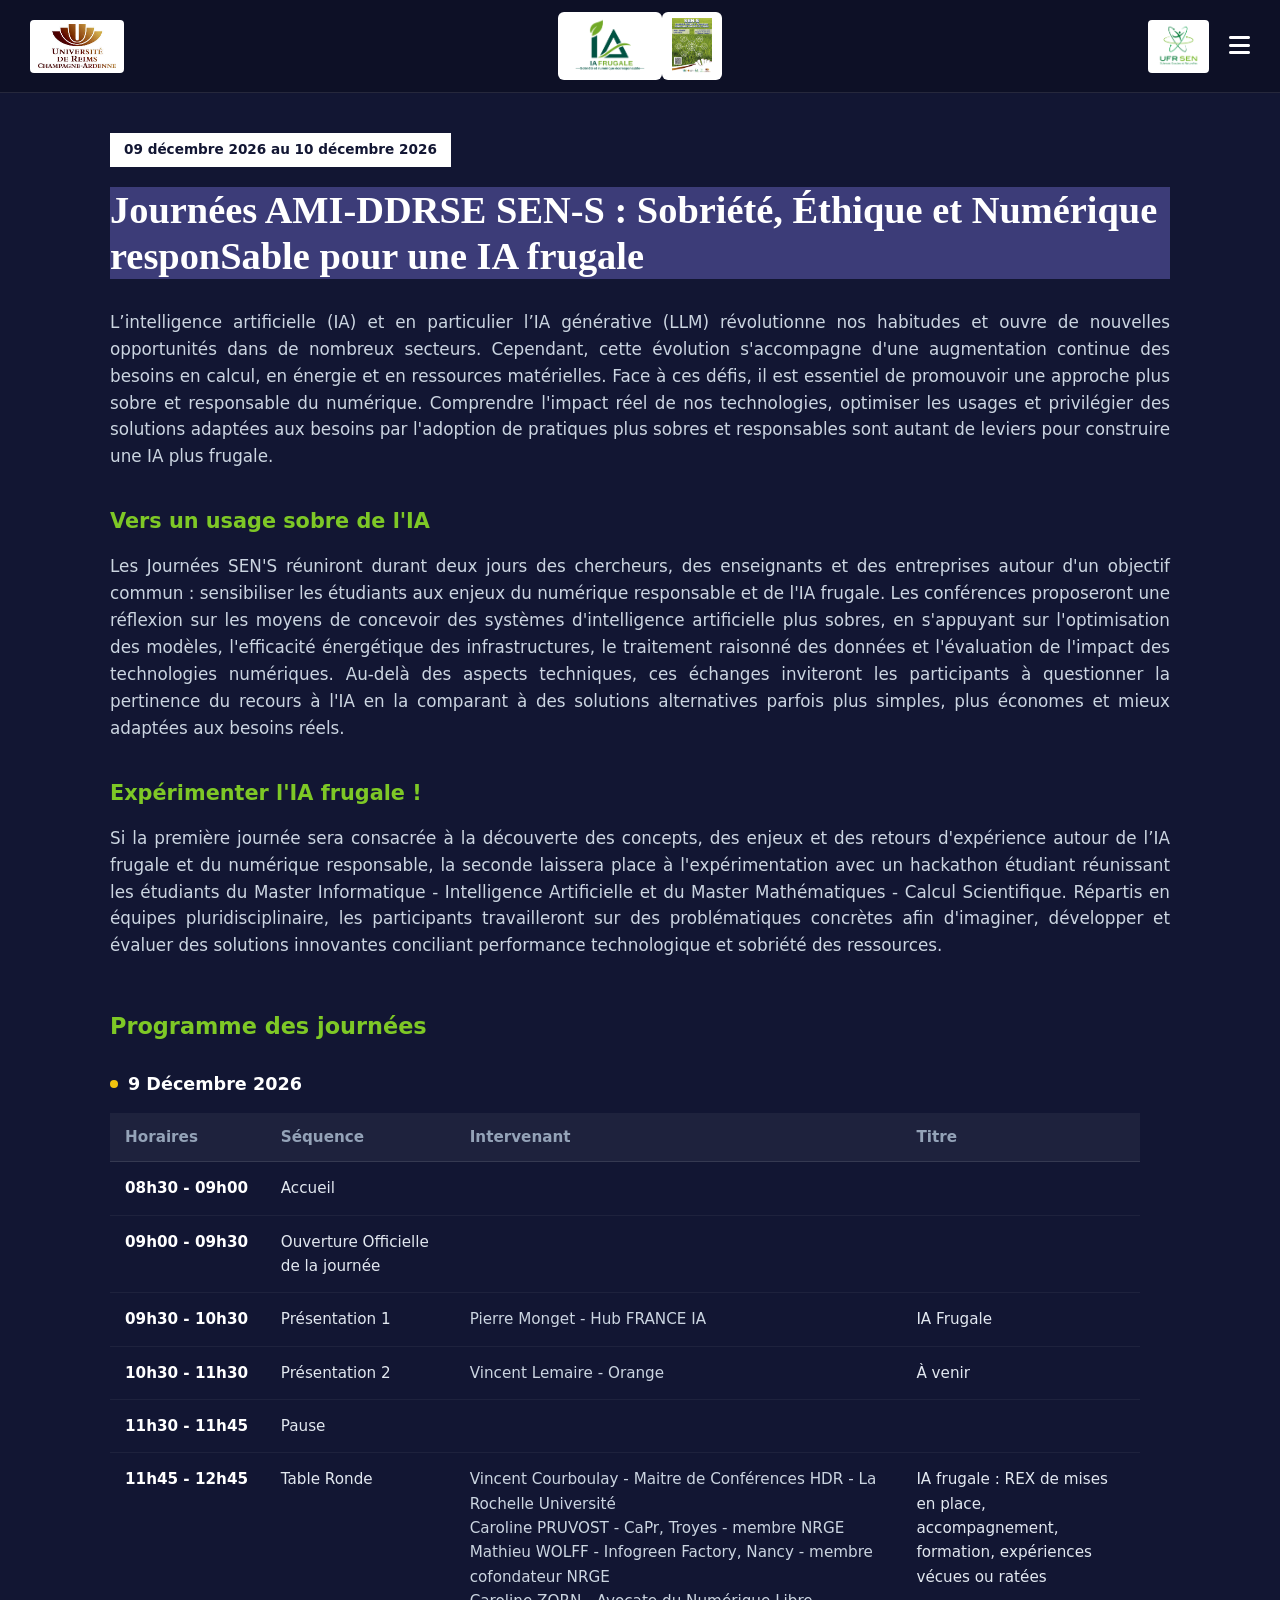
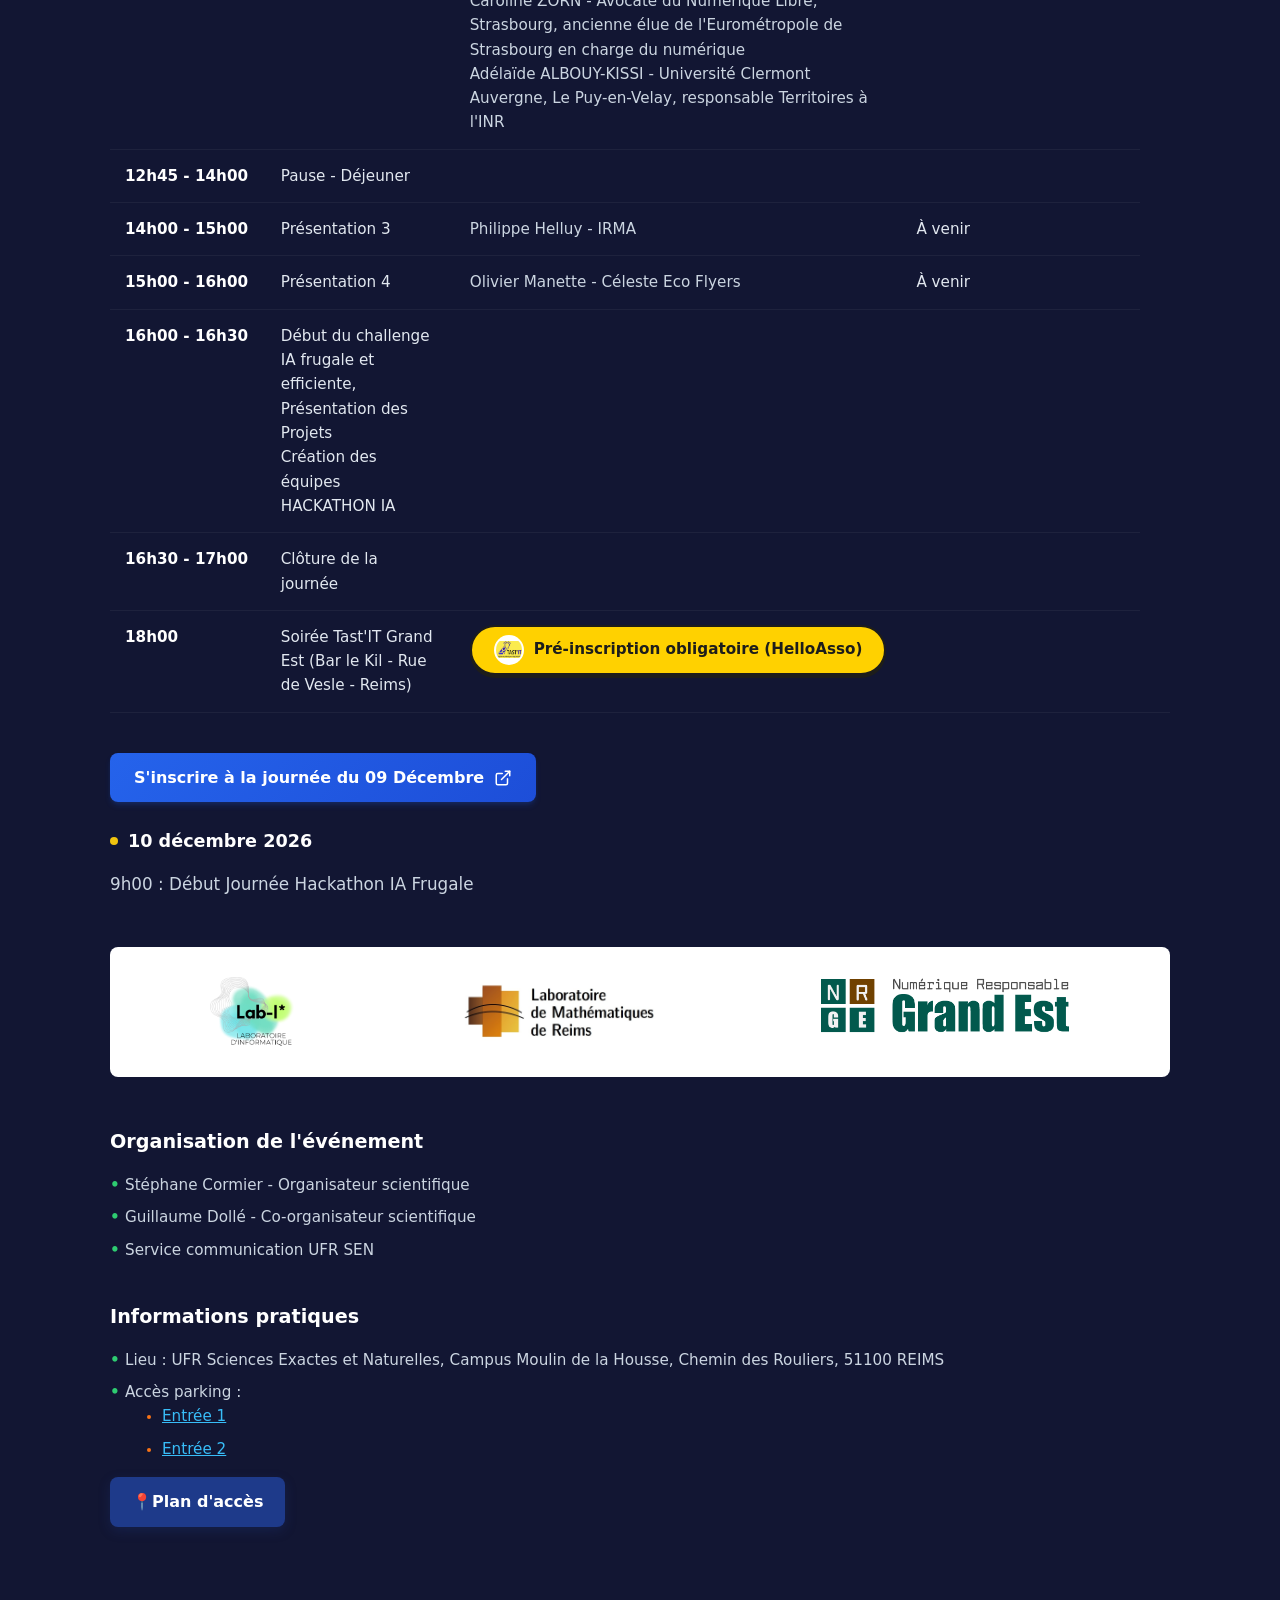
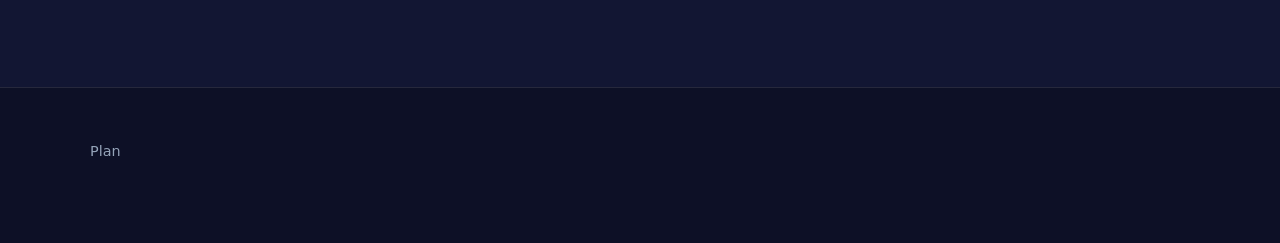
==== commit 9f4a9715: "Update index.htm" ====
--- a/index.htm
+++ b/index.htm
@@ -13,7 +13,7 @@
     <link rel="stylesheet" href="style2.css">
 </head>
 <body>
- <img src="./9-decembre-2026-projet-sen-s.png" alt="Image animée" class="image-animee">
+ <!-- <img src="./9-decembre-2026-projet-sen-s.png" alt="Image animée" class="image-animee">-->
     <!-- En-tête : Logo URCA avec lien à gauche / Logo UFR SEN avec lien à droite -->
     <header>
  
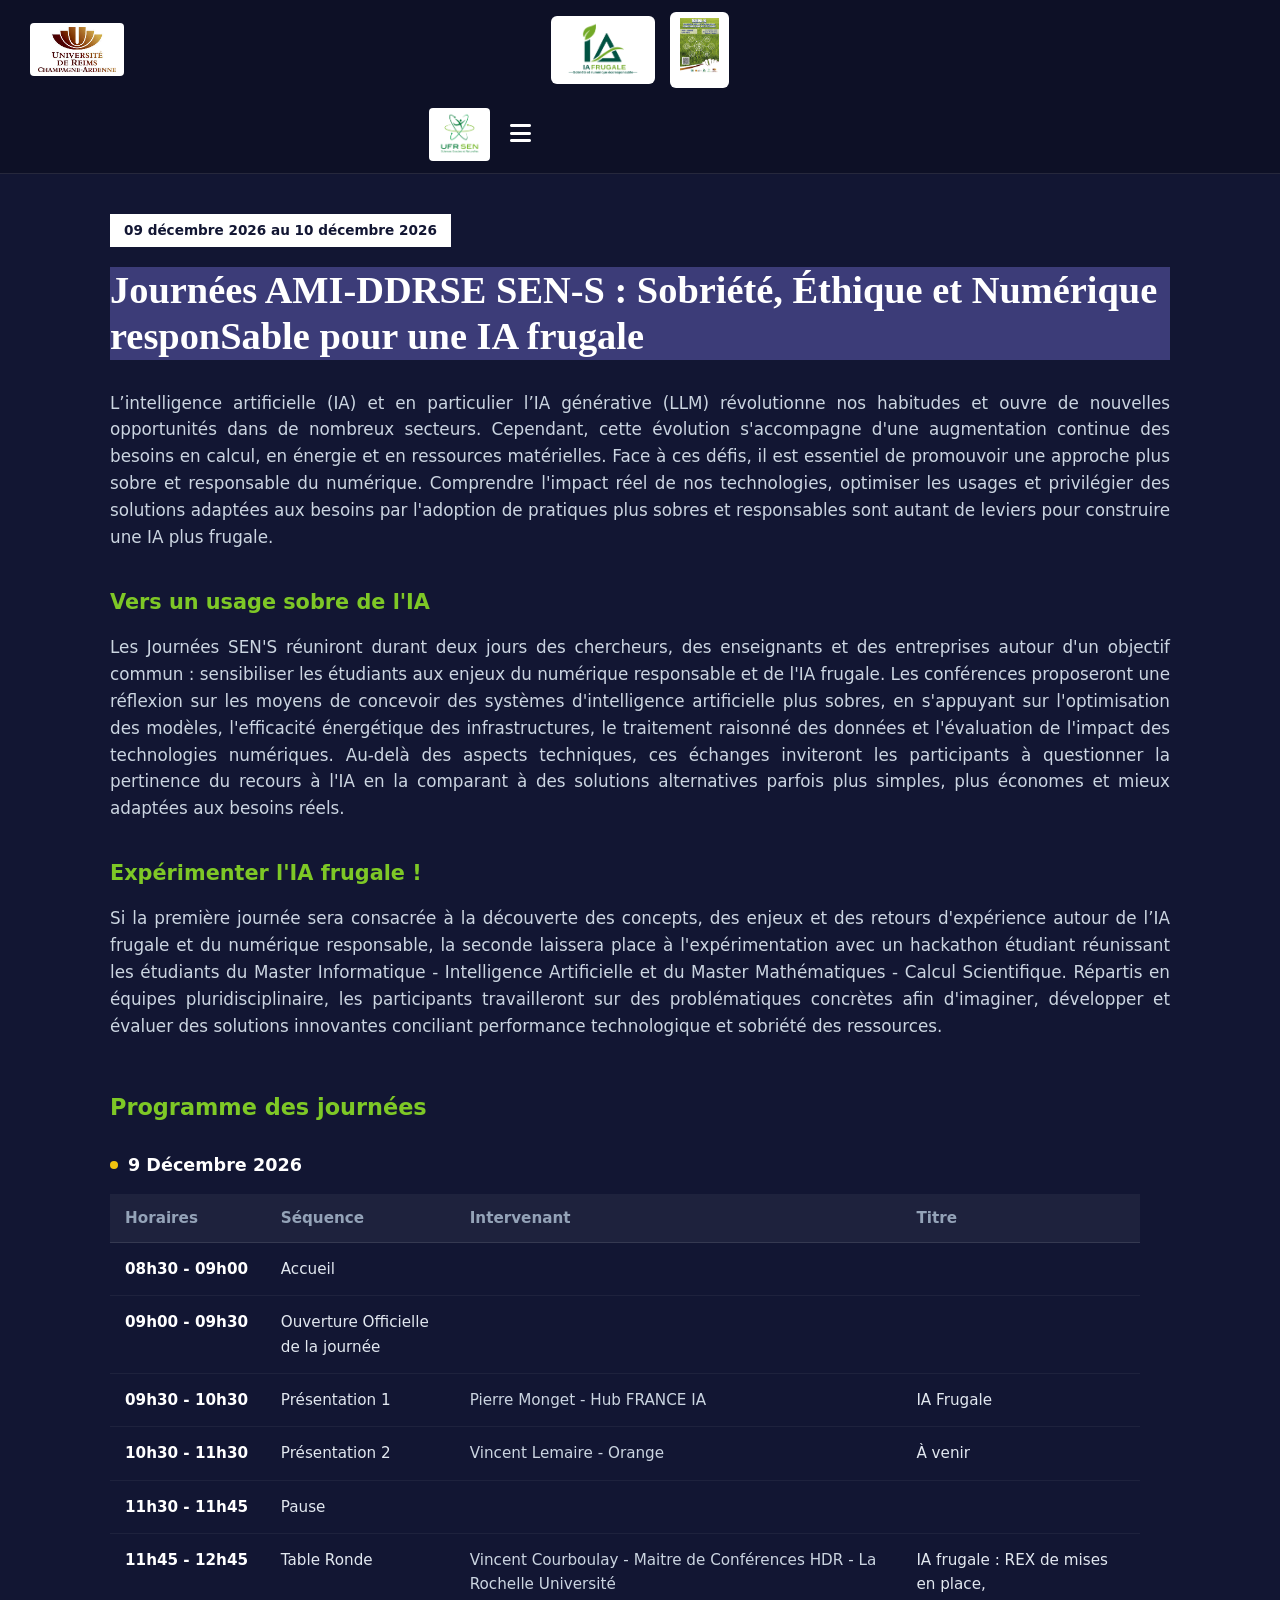
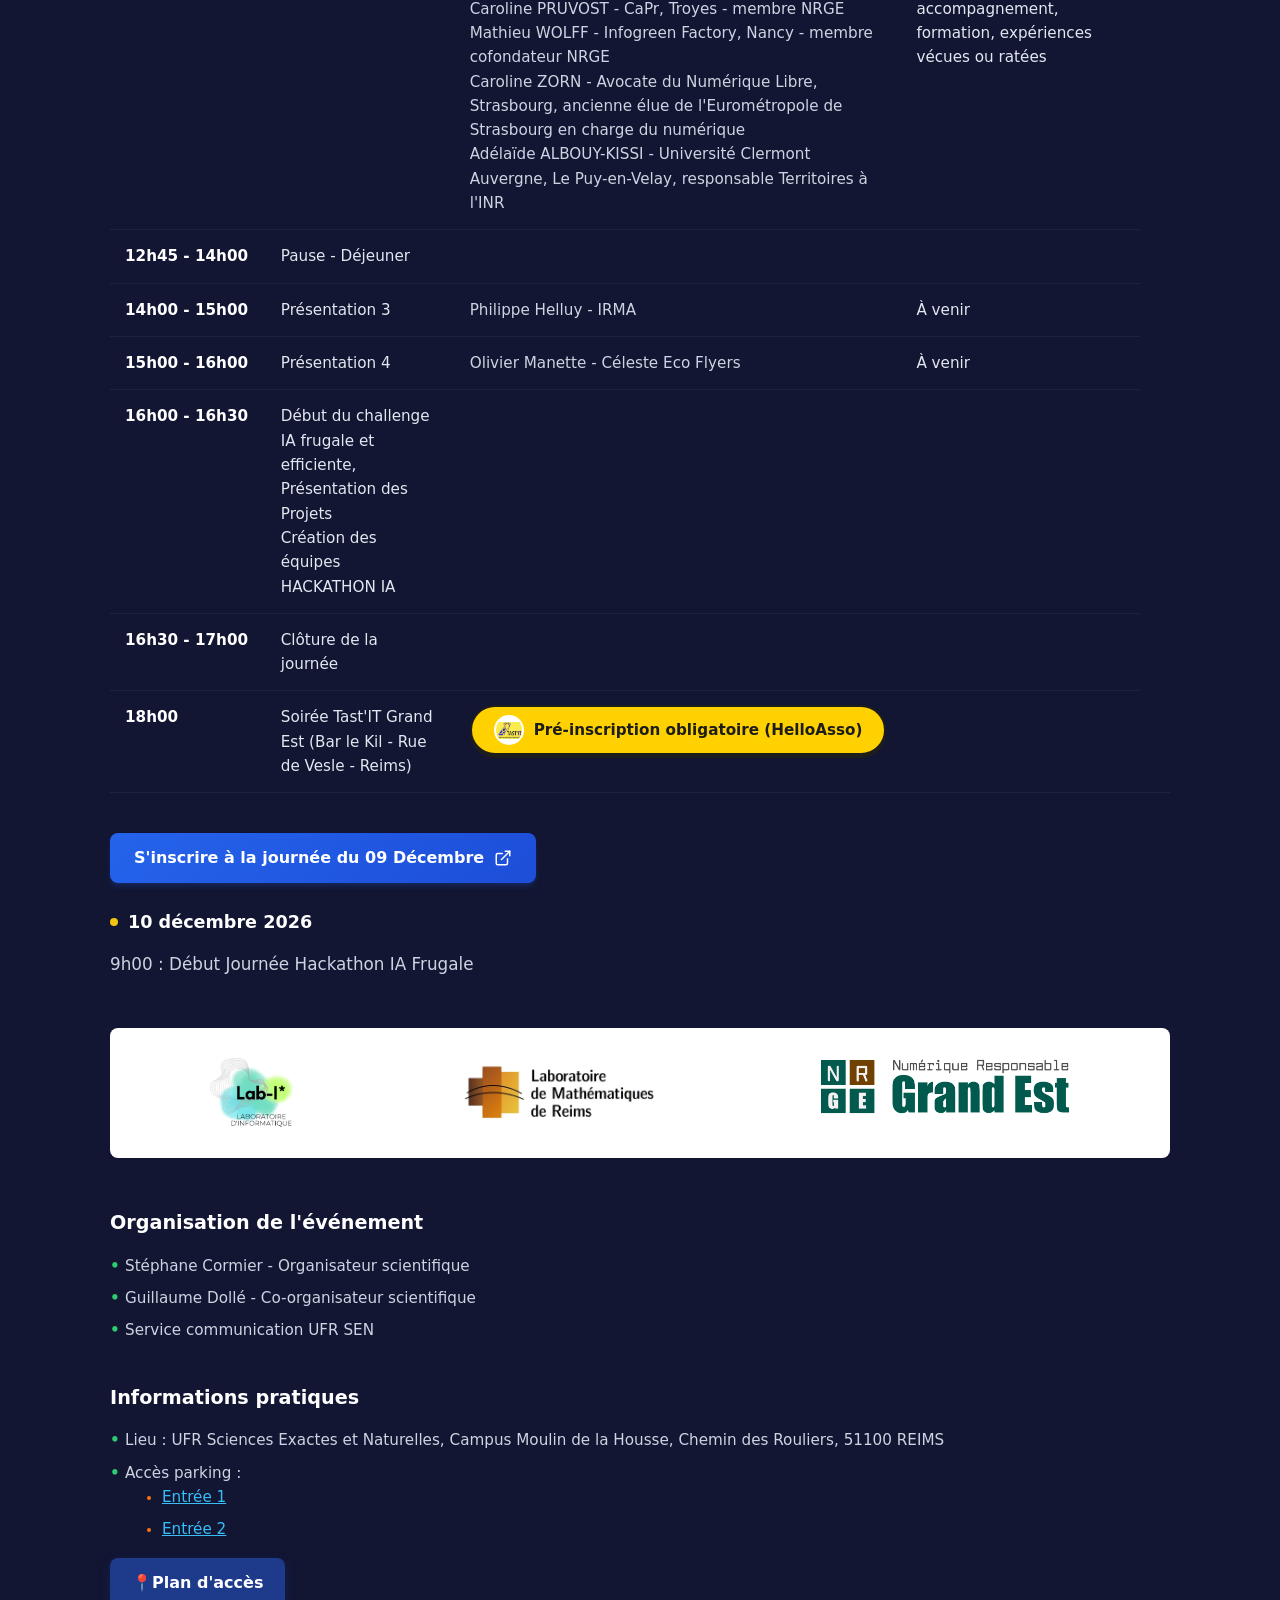
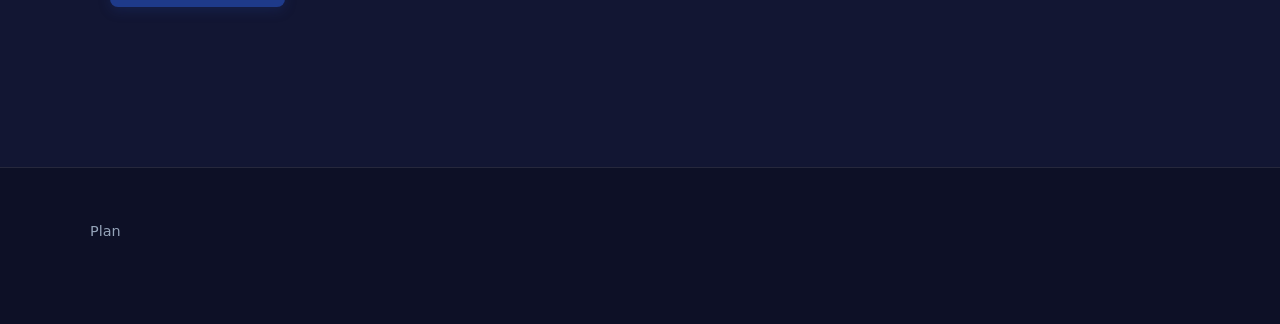
==== commit d98b6daa: "Update index.htm" ====
--- a/index.htm
+++ b/index.htm
@@ -28,9 +28,9 @@
         <div class="header-center">
             <div class="logo-bg-light">
                 <img src="logo_journee.png" alt="IA Frugale - Sobriété et numérique écoresponsable" class="header-logo">         
-            </div>
+            </div> &nbsp;&nbsp;&nbsp;
             <div class="logo-bg-light">
-                <img src="./9-decembre-2026-projet-sen-s.png" alt="Projet SEN-S - 9 décembre 2026" class="header-logo">
+                 <a href="./9-decembre-2026-projet-sen-s.png" target="_blank" rel="noopener noreferrer" class="logo-link"><img src="./9-decembre-2026-projet-sen-s.png" alt="Projet SEN-S - 9 décembre 2026" class="header-logo">
             </div>
     
         </div>
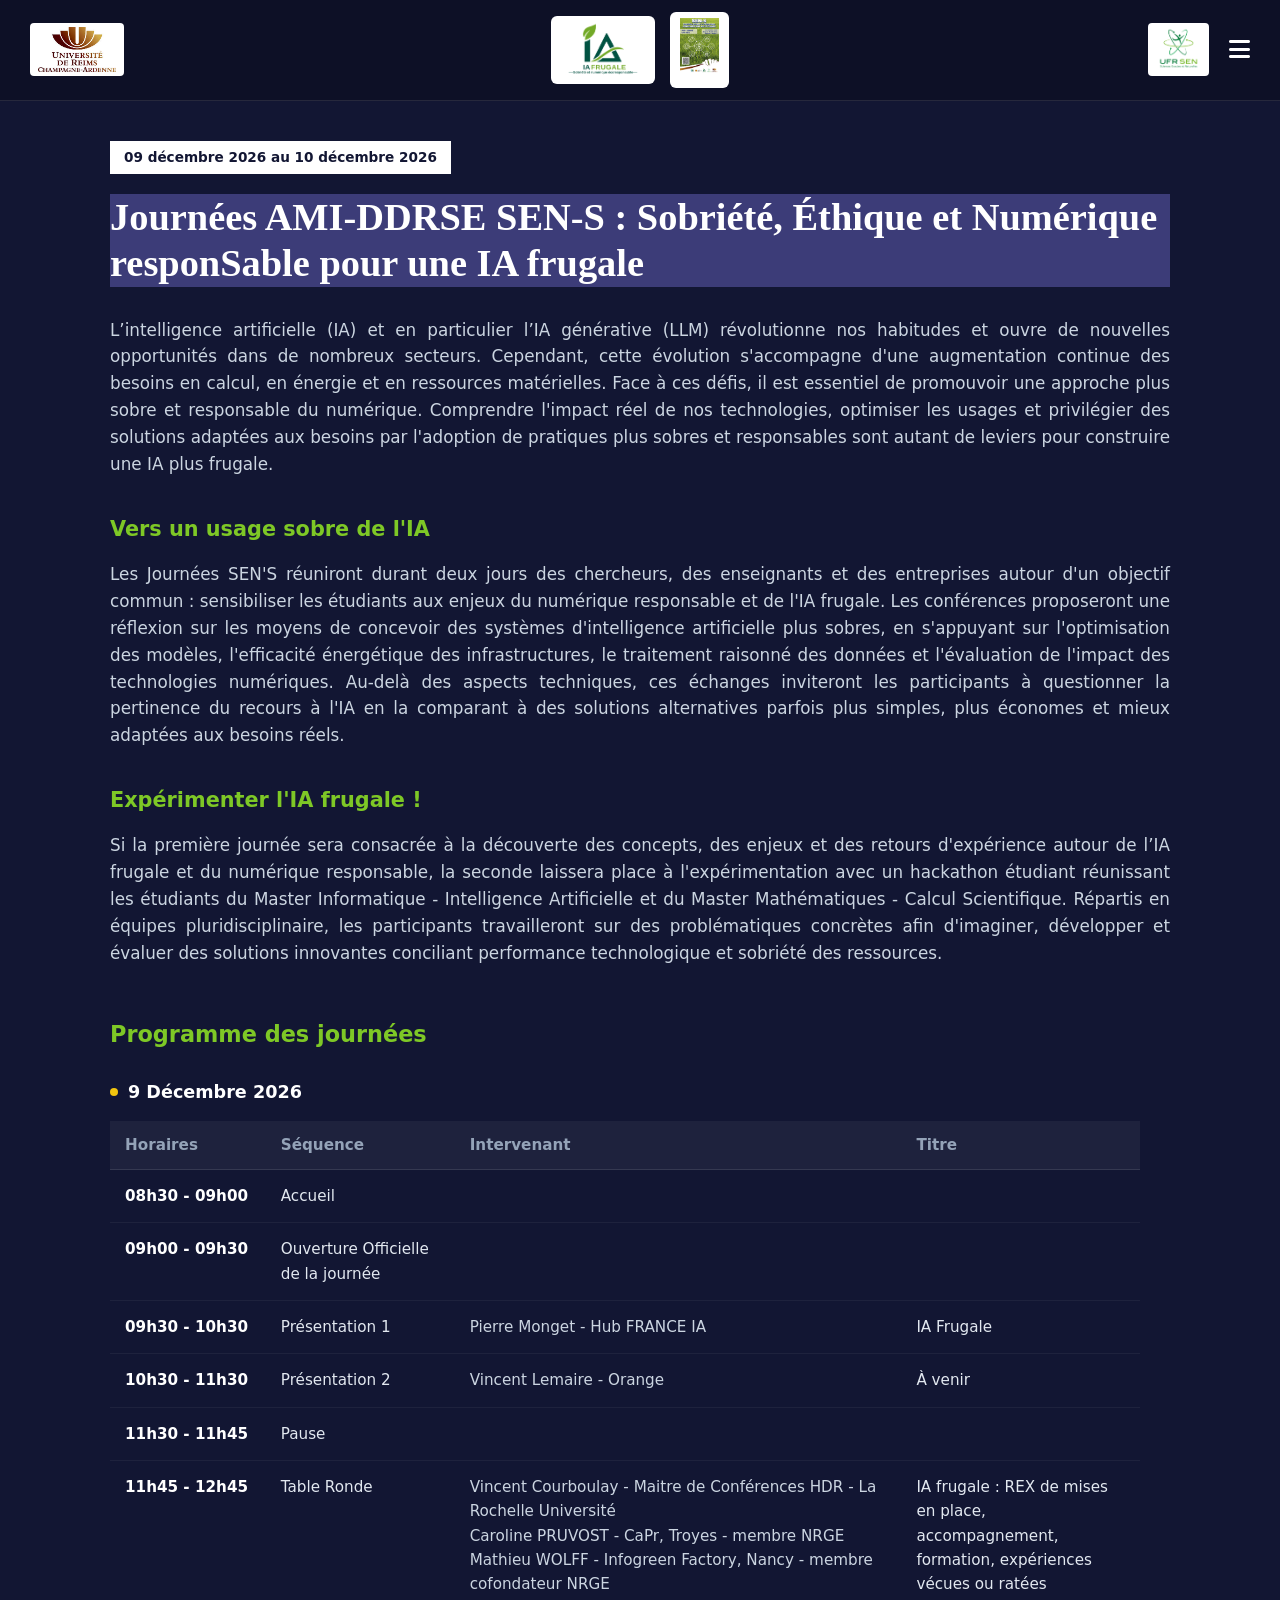
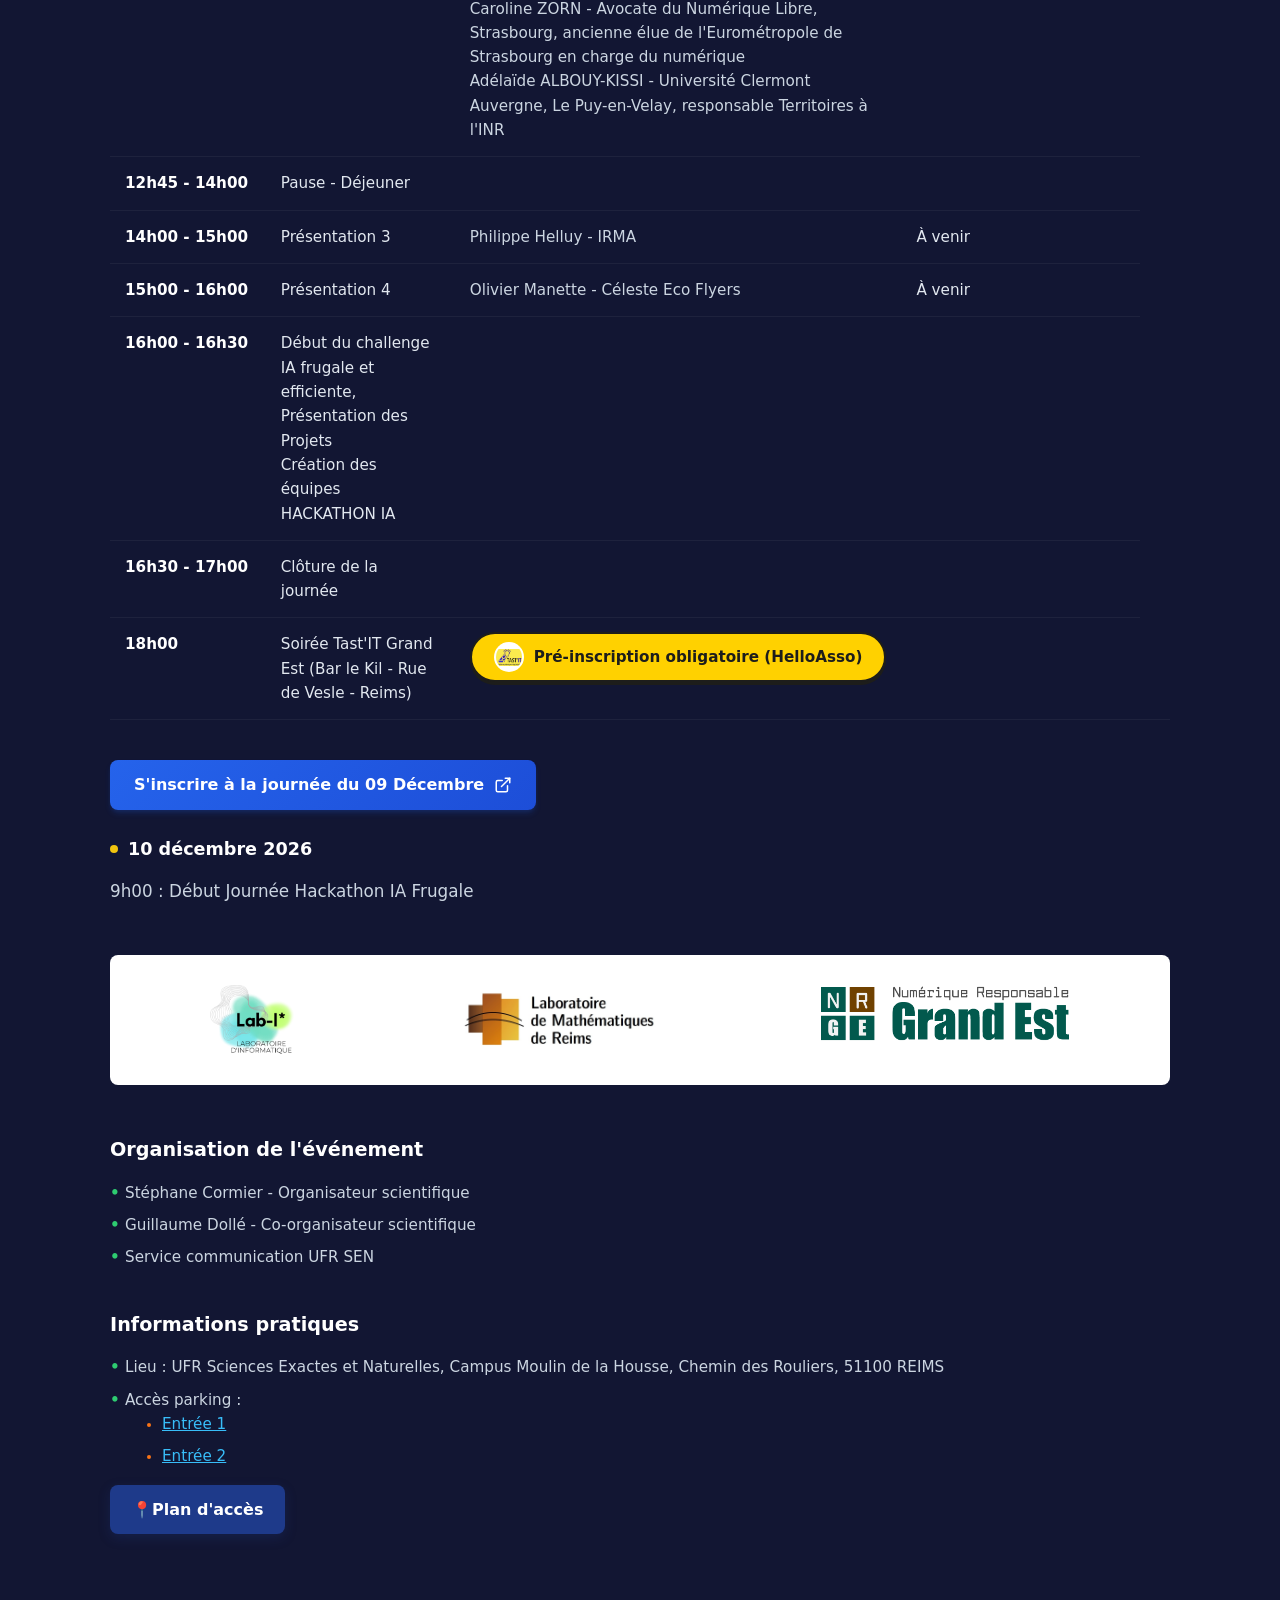
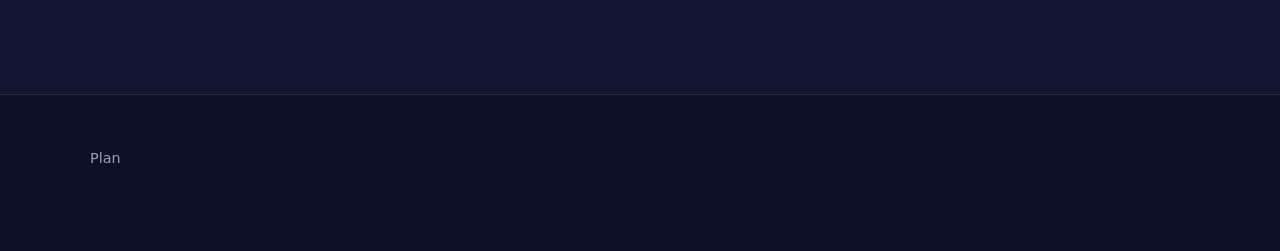
==== commit 6bfeca74: "Update index.htm" ====
--- a/index.htm
+++ b/index.htm
@@ -30,7 +30,8 @@
                 <img src="logo_journee.png" alt="IA Frugale - Sobriété et numérique écoresponsable" class="header-logo">         
             </div> &nbsp;&nbsp;&nbsp;
             <div class="logo-bg-light">
-                 <a href="./9-decembre-2026-projet-sen-s.png" target="_blank" rel="noopener noreferrer" class="logo-link"><img src="./9-decembre-2026-projet-sen-s.png" alt="Projet SEN-S - 9 décembre 2026" class="header-logo">
+                 <a href="./9-decembre-2026-projet-sen-s.png" target="_blank" rel="noopener noreferrer" class="logo-link">
+                     <img src="./9-decembre-2026-projet-sen-s.png" alt="Projet SEN-S - 9 décembre 2026" class="header-logo"></a>
             </div>
     
         </div>
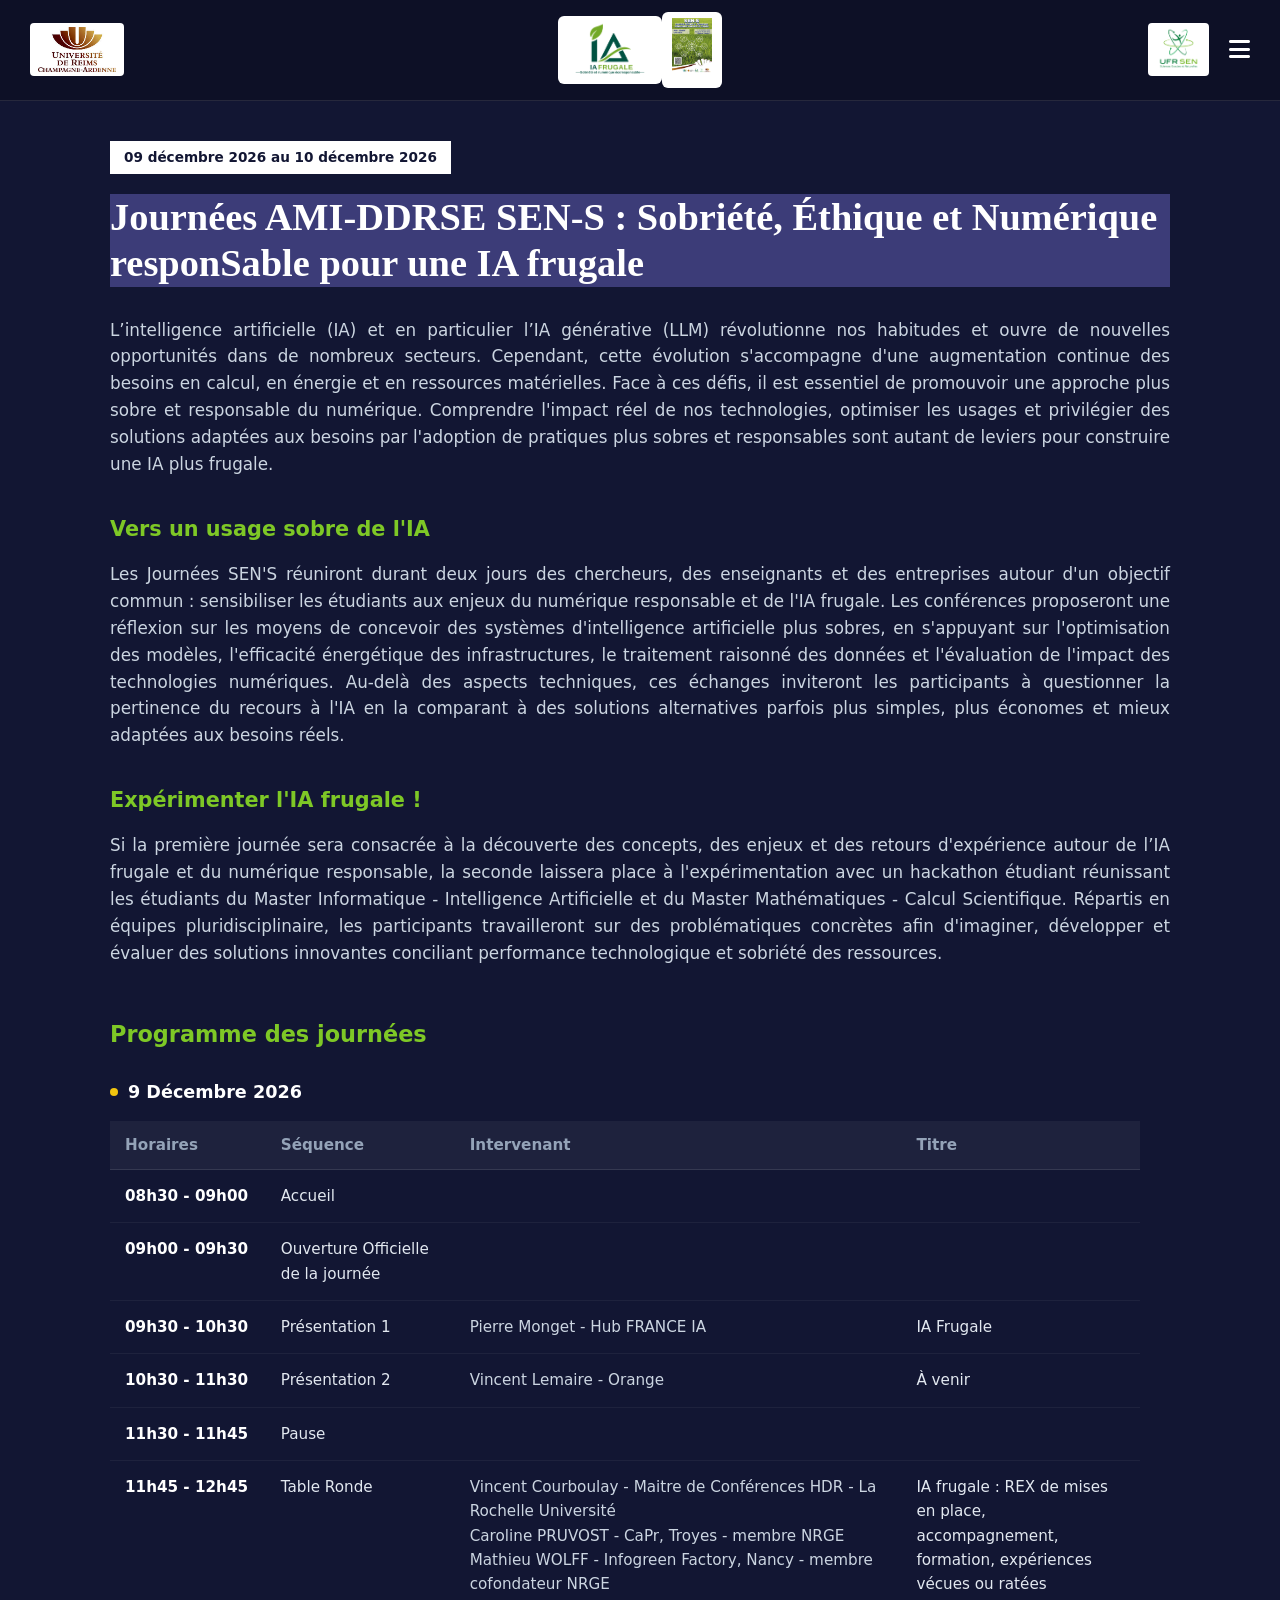
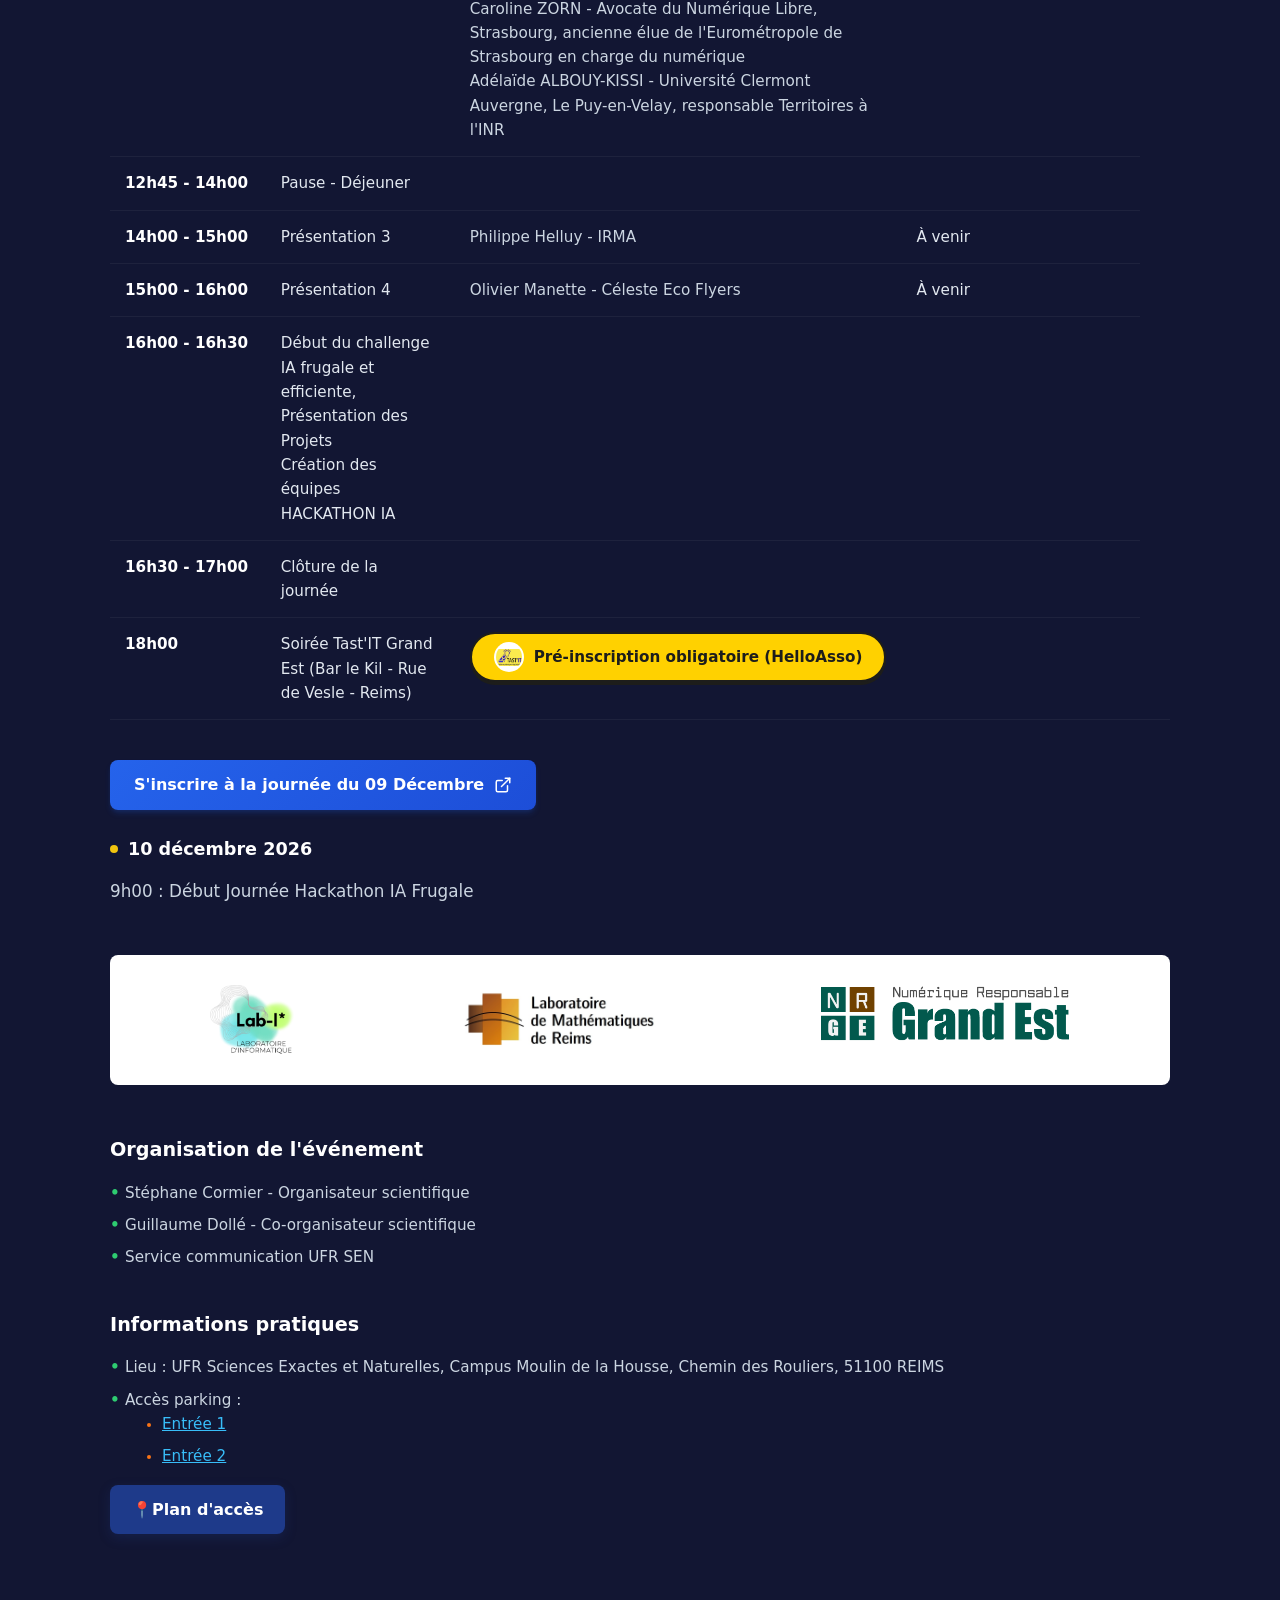
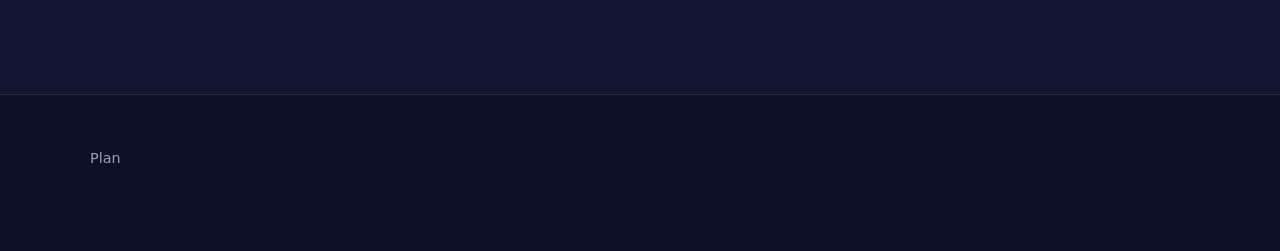
==== commit e8dbf65f: "Update index.htm" ====
--- a/index.htm
+++ b/index.htm
@@ -28,7 +28,7 @@
         <div class="header-center">
             <div class="logo-bg-light">
                 <img src="logo_journee.png" alt="IA Frugale - Sobriété et numérique écoresponsable" class="header-logo">         
-            </div> &nbsp;&nbsp;&nbsp;
+            </div>
             <div class="logo-bg-light">
                  <a href="./9-decembre-2026-projet-sen-s.png" target="_blank" rel="noopener noreferrer" class="logo-link">
                      <img src="./9-decembre-2026-projet-sen-s.png" alt="Projet SEN-S - 9 décembre 2026" class="header-logo"></a>
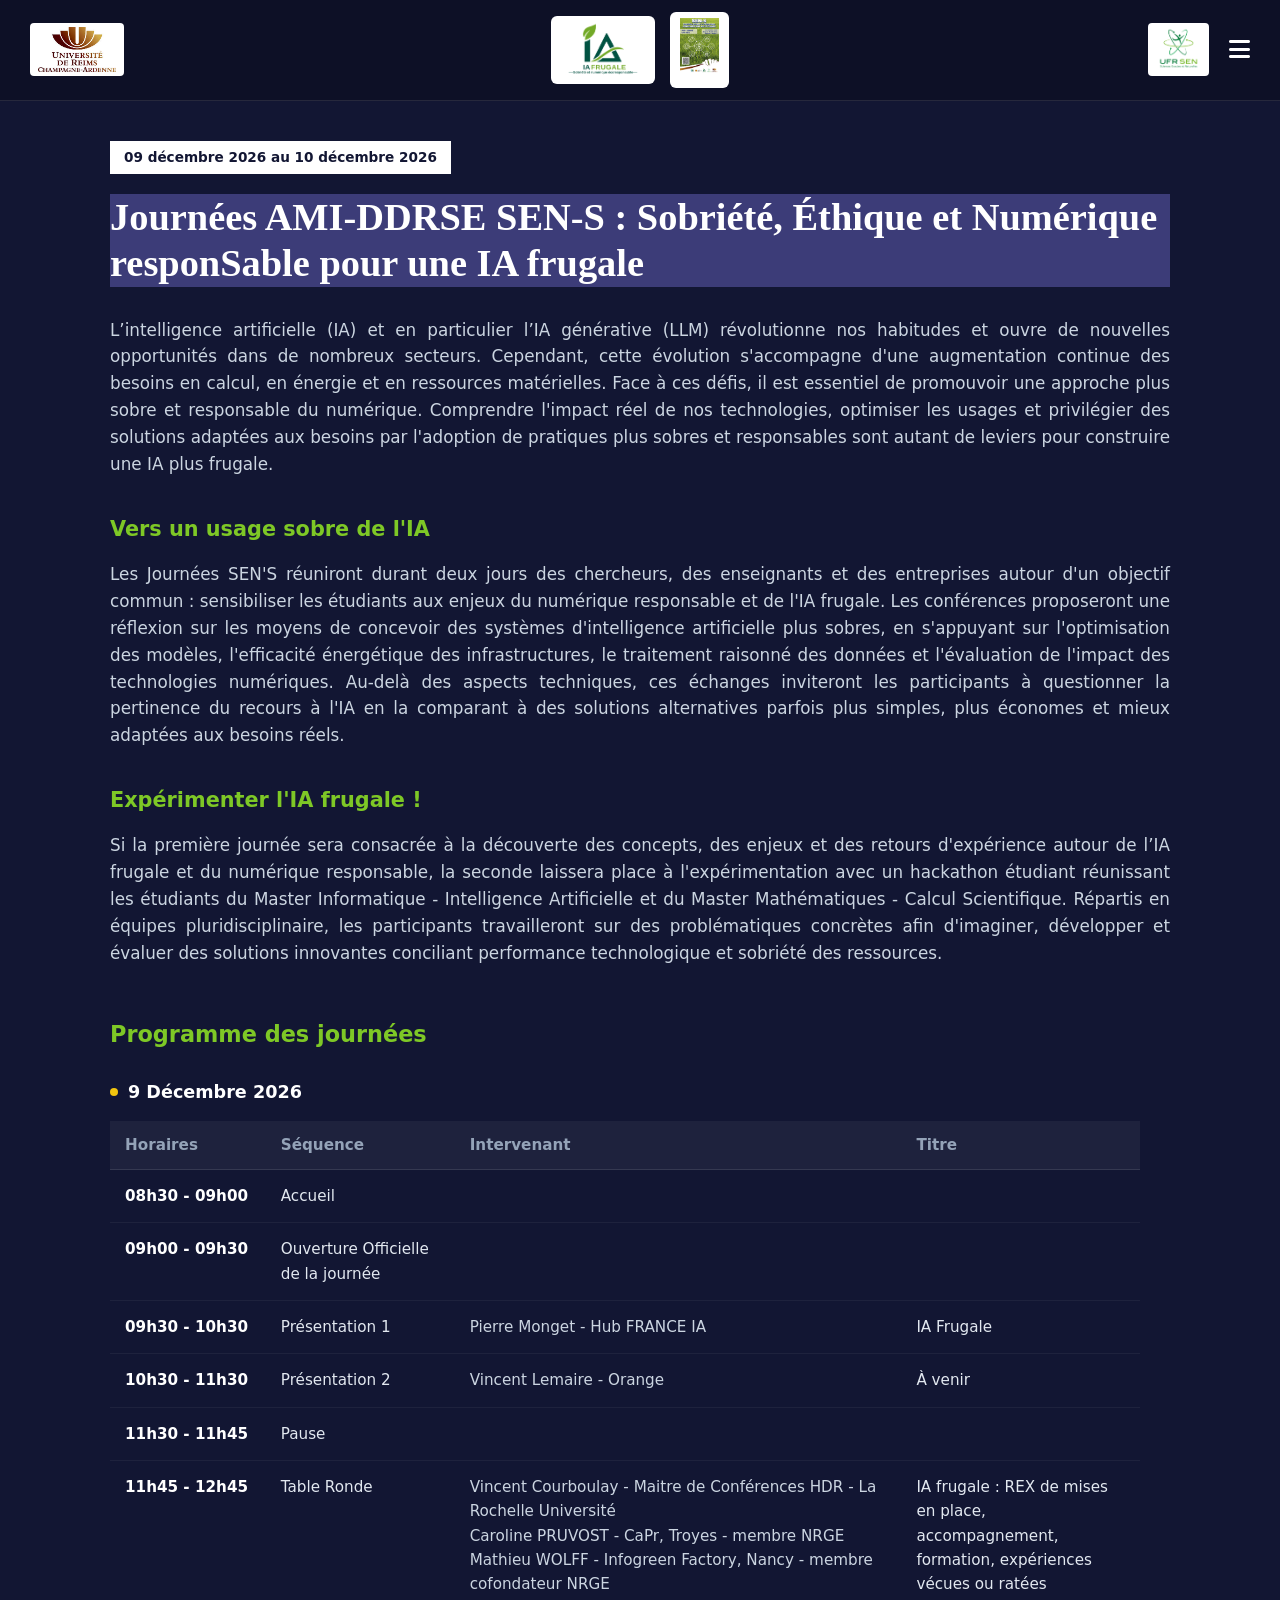
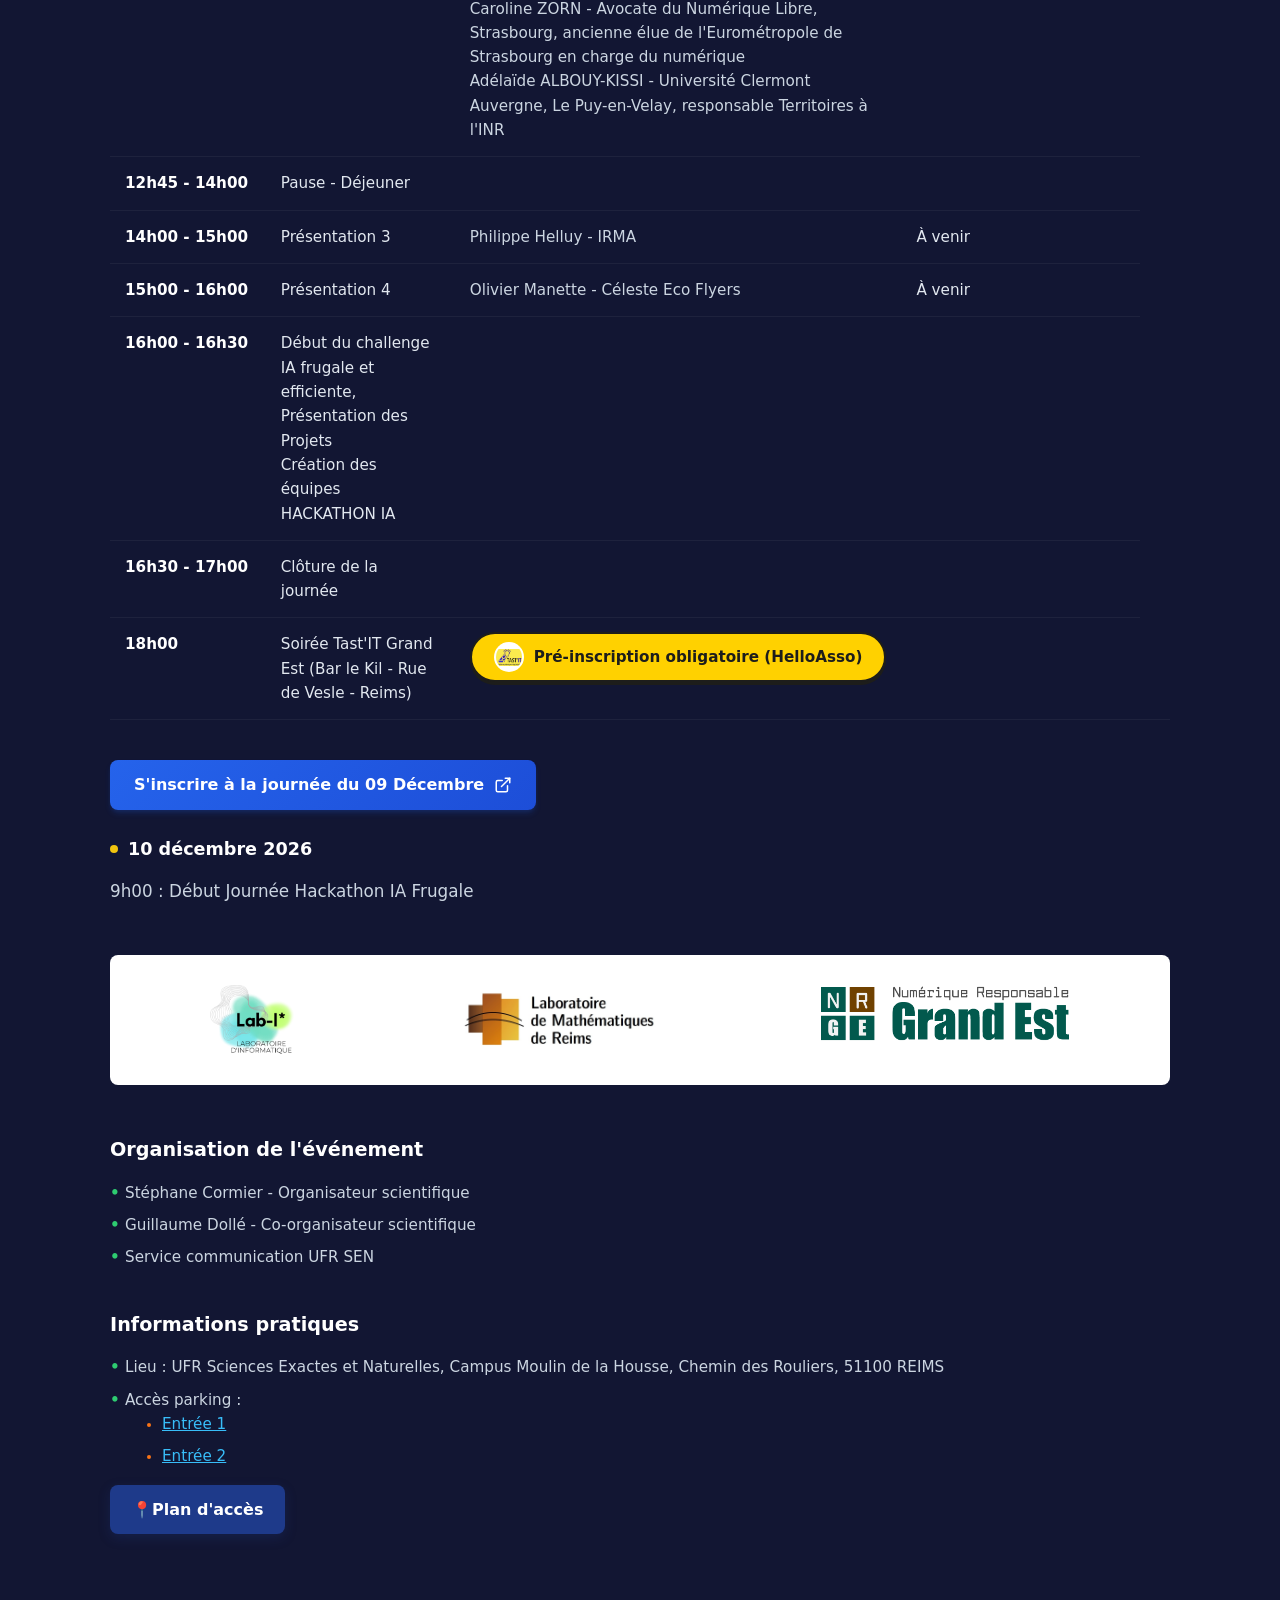
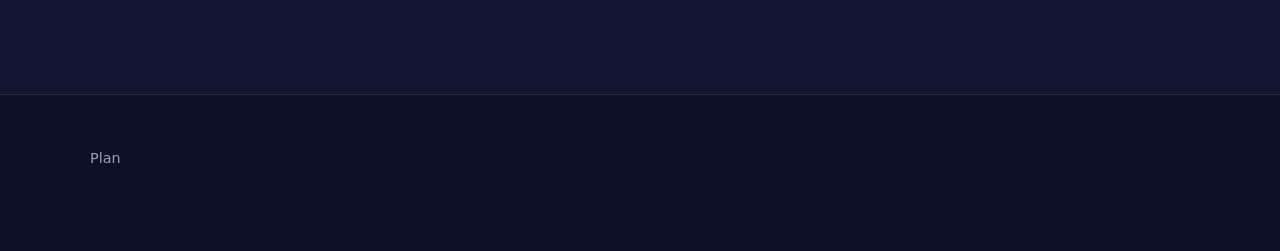
==== commit 400a6c58: "Update index.htm" ====
--- a/index.htm
+++ b/index.htm
@@ -28,7 +28,7 @@
         <div class="header-center">
             <div class="logo-bg-light">
                 <img src="logo_journee.png" alt="IA Frugale - Sobriété et numérique écoresponsable" class="header-logo">         
-            </div>
+            </div>&nbsp;&nbsp;&nbsp;
             <div class="logo-bg-light">
                  <a href="./9-decembre-2026-projet-sen-s.png" target="_blank" rel="noopener noreferrer" class="logo-link">
                      <img src="./9-decembre-2026-projet-sen-s.png" alt="Projet SEN-S - 9 décembre 2026" class="header-logo"></a>
